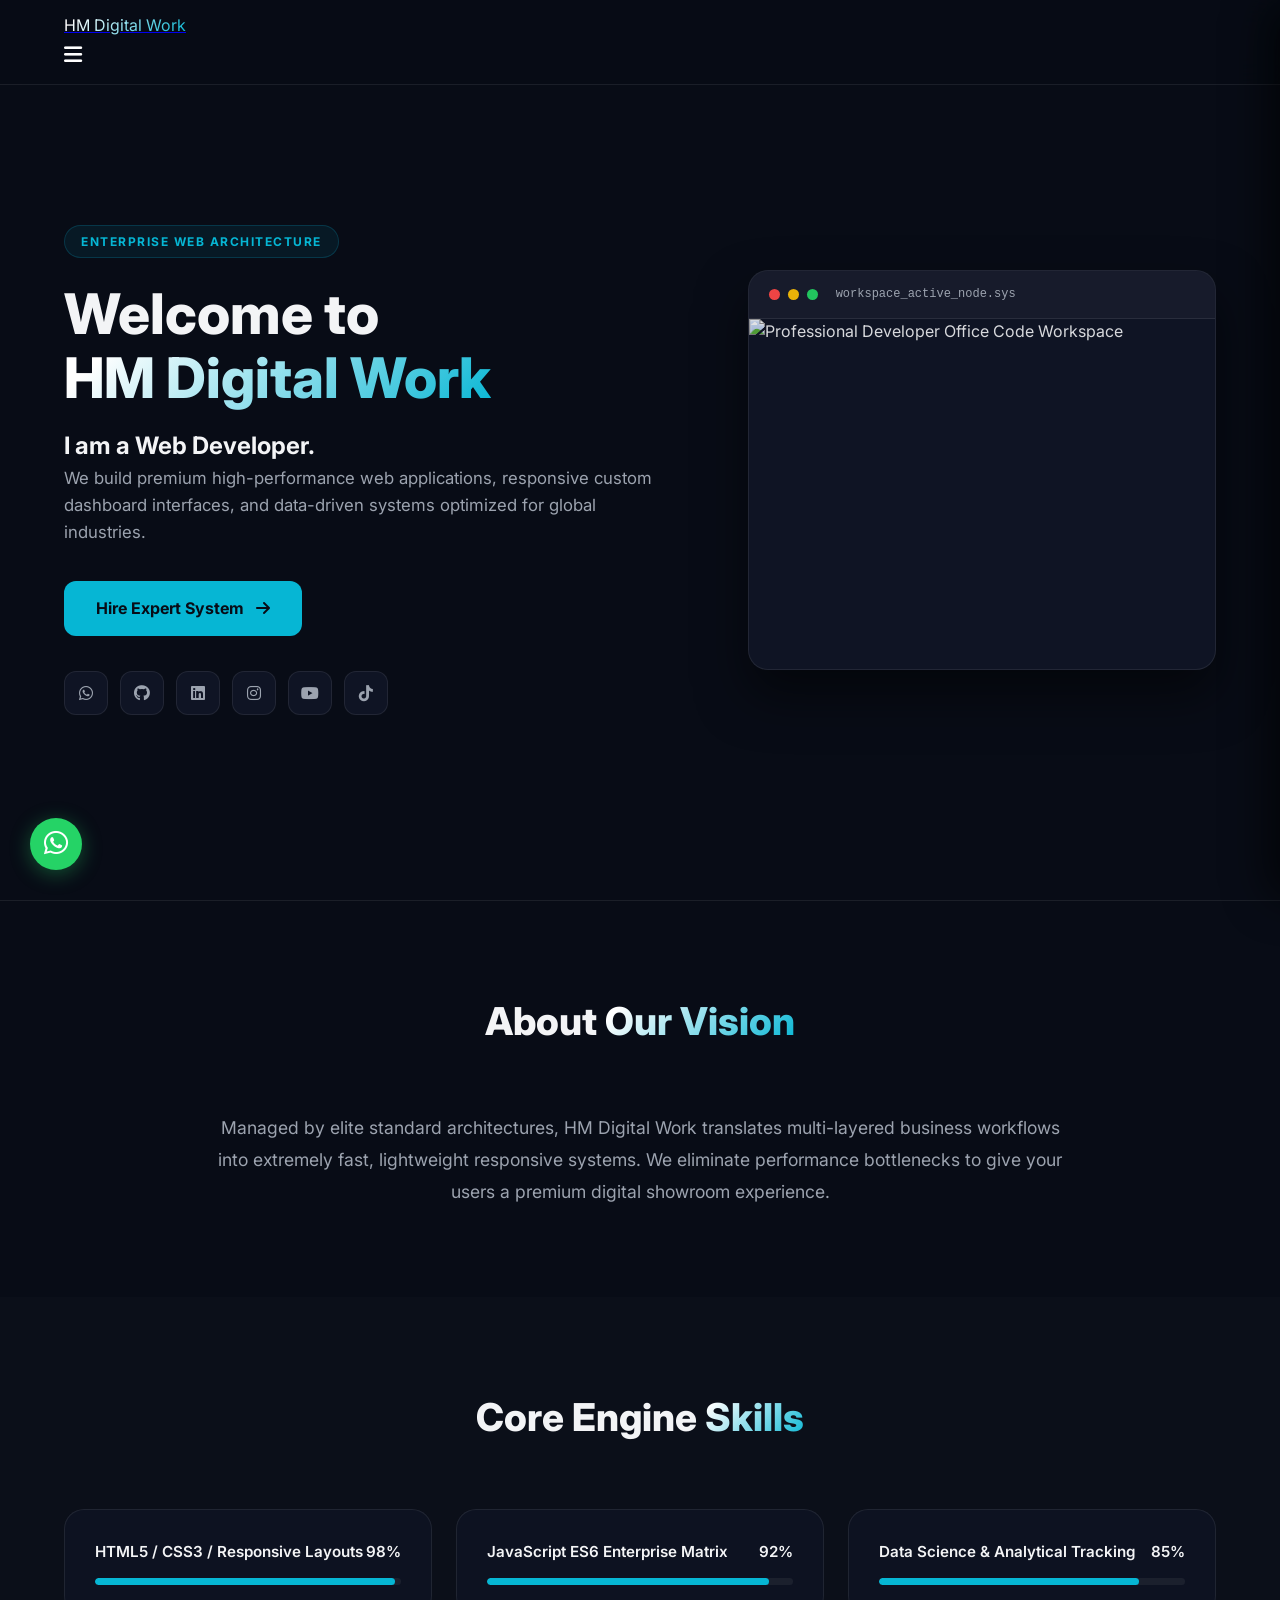
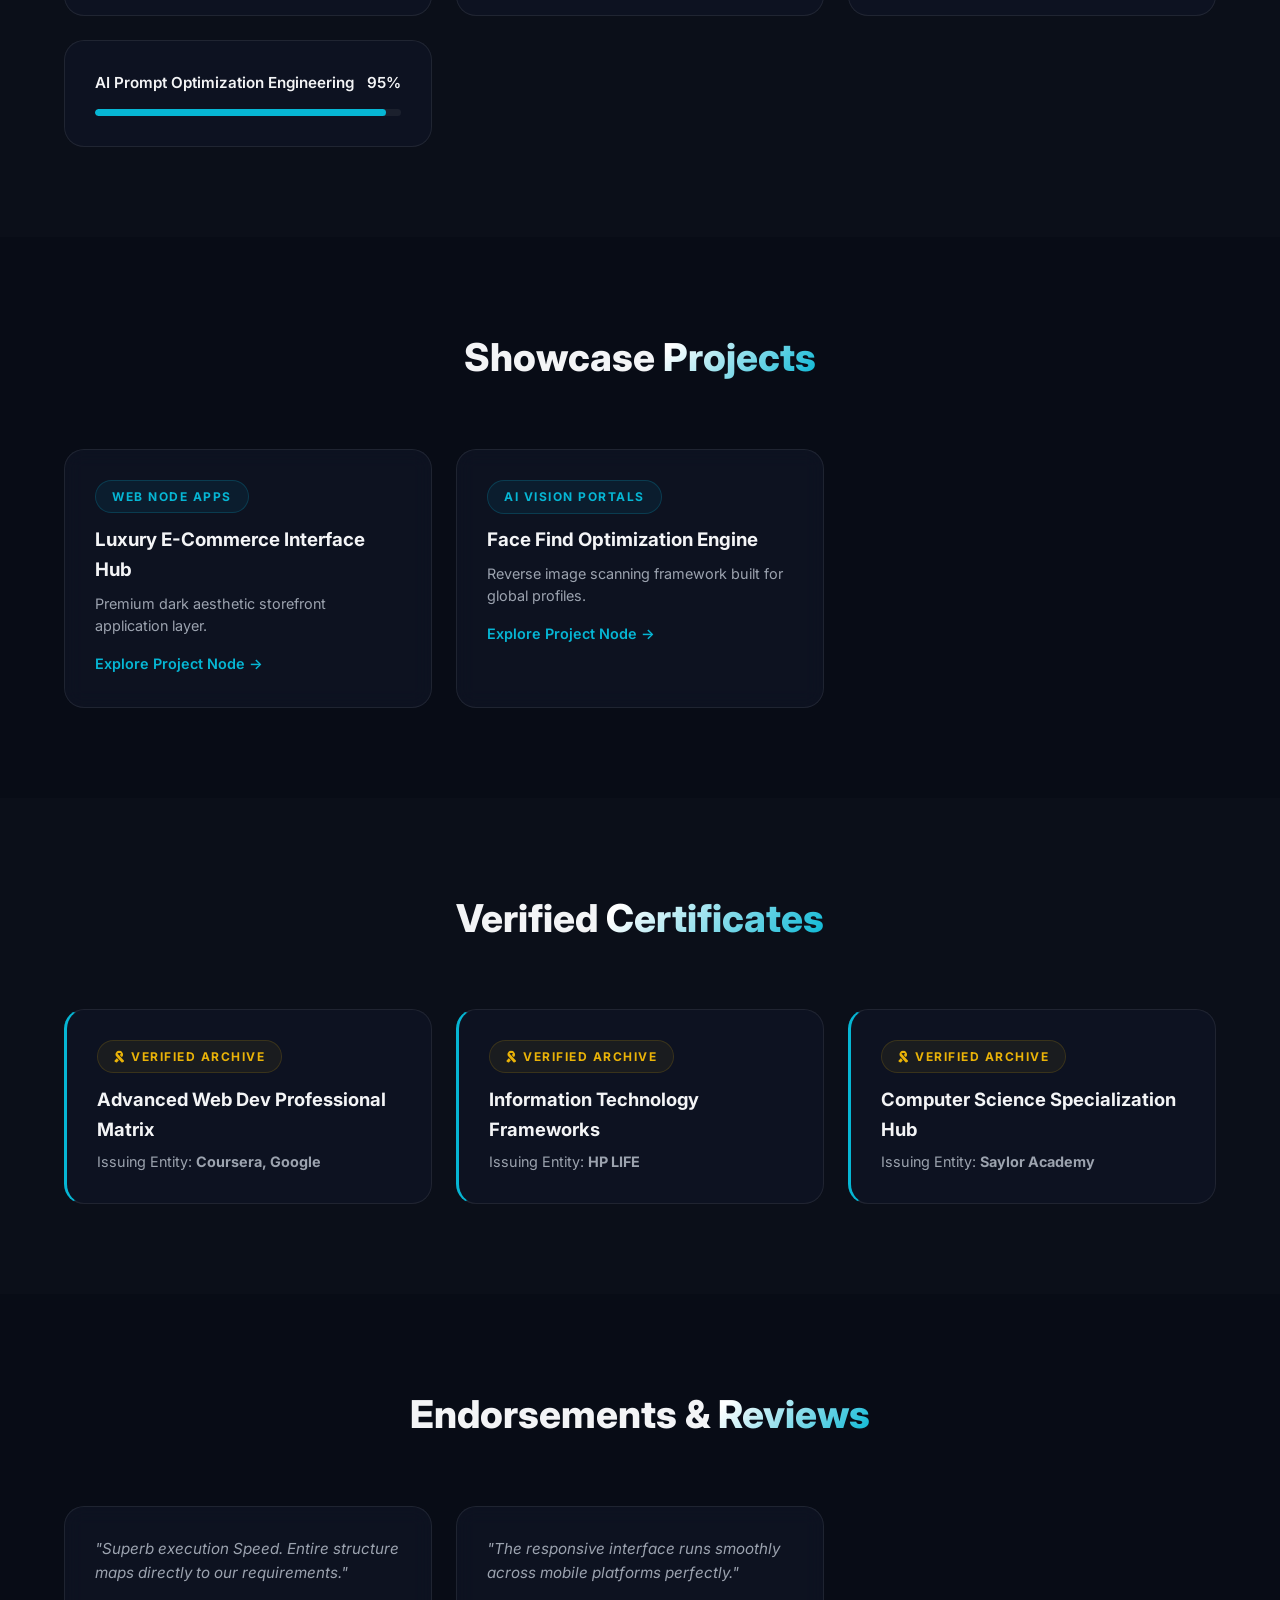
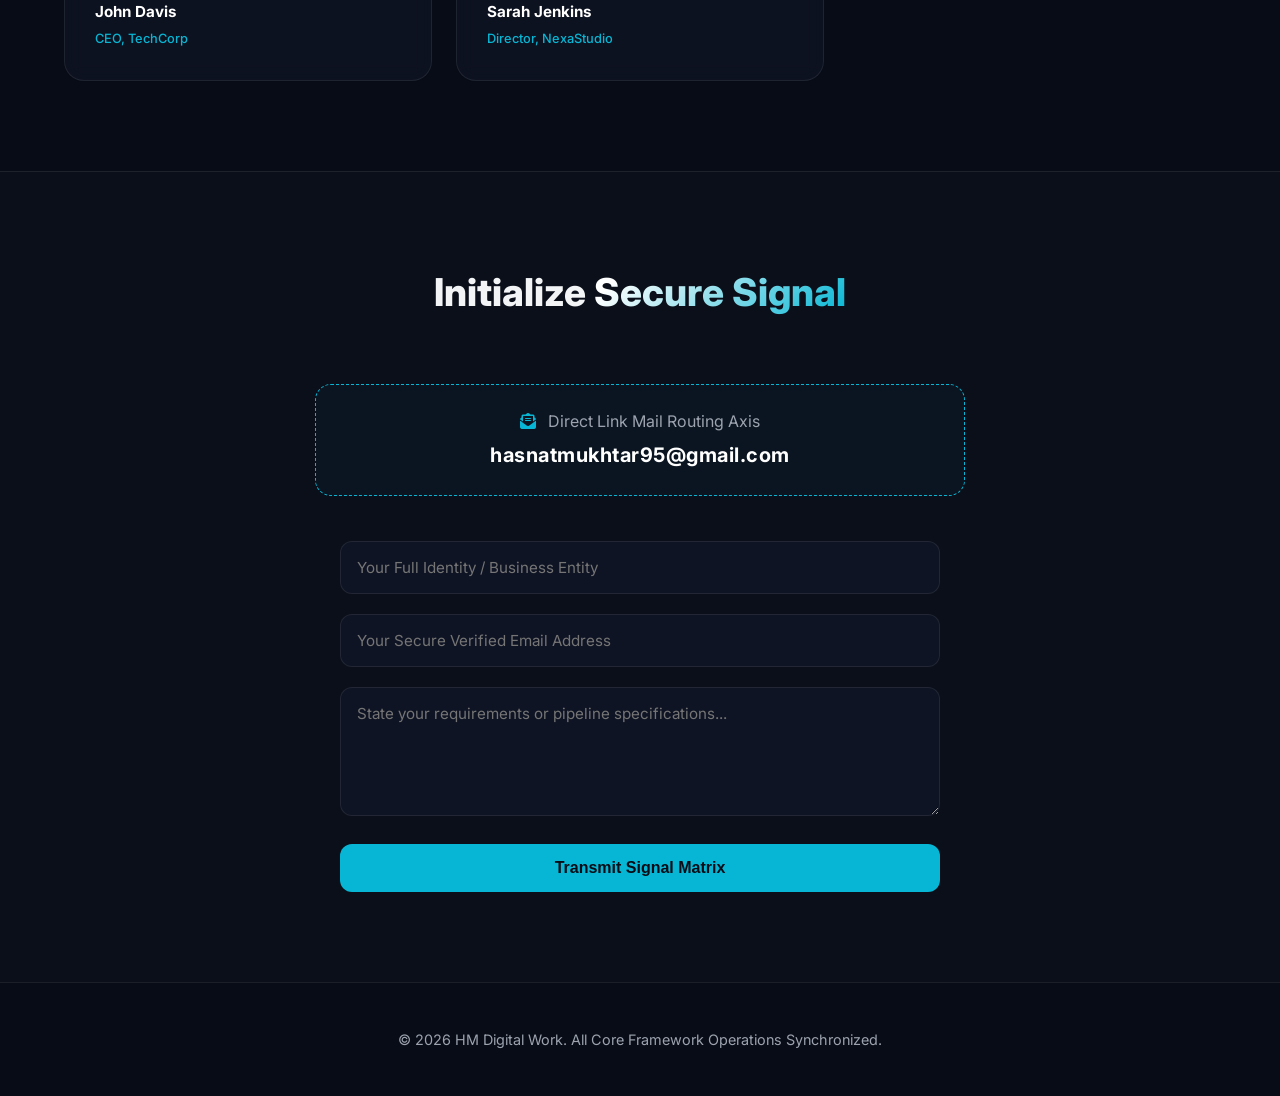
==== index.html @ 13b1db78 "updates" ====
<!DOCTYPE html>
<html lang="en">
<head>
    <meta charset="UTF-8">
    <meta name="viewport" content="width=device-width, initial-scale=1.0">
    <title>HM Digital Work | Master Portfolio & Systems</title>
    <link rel="stylesheet" href="style.css">
    <link href="https://fonts.googleapis.com/css2?family=Inter:wght@400;500;600;700;800&display=swap" rel="stylesheet">
    <link rel="stylesheet" href="https://cdnjs.cloudflare.com/ajax/libs/font-awesome/6.4.0/css/all.min.css">
</head>
<body>

    <!-- Scroll & Chat Matrix Anchors -->
    <a href="#home" class="back-to-top" id="backToTopBtn"><i class="fas fa-chevron-up"></i></a>
    <a href="#" class="whatsapp-floating-trigger" target="_blank" title="Connect Over WhatsApp Live Engine"><i class="fab fa-whatsapp"></i></a>

    <!-- Top Navigation Grid -->
    <nav class="navbar">
        <div class="nav-container container">
            <a href="#" class="logo">
                <span class="gradient-text">HM Digital Work</span>
            </a>
            
            <div class="menu-toggle" id="menu-trigger"><i class="fas fa-bars"></i></div>
            
            <div class="nav-links-wrapper" id="sidebar-node">
                <ul class="nav-links">
                    <li class="active"><a href="#home"><i class="fas fa-terminal"></i> Home Base</a></li>
                    <li><a href="#about"><i class="fas fa-user"></i> About Vision</a></li>
                    <li><a href="#skills"><i class="fas fa-brain"></i> Core Skills</a></li>
                    <li><a href="#projects"><i class="fas fa-layer-group"></i> Node Projects</a></li>
                    <li><a href="#certificates"><i class="fas fa-award"></i> Certificates</a></li>
                    <li><a href="#testimonials"><i class="fas fa-comment-dots"></i> Reviews</a></li>
                    <li><a href="#contact"><i class="fas fa-envelope"></i> Contact Matrix</a></li>
                </ul>
            </div>
        </div>
    </nav>

    <!-- Hero Display Platform -->
    <section id="home" class="hero-section">
        <div class="container hero-grid-wrapper">
            <div class="hero-content">
                <span class="badge">Enterprise Web Architecture</span>
                <h1>Welcome to <br><span class="gradient-text">HM Digital Work</span></h1>
                <h2>I am a <span id="typing-engine"></span></h2>
                <p>We build premium high-performance web applications, responsive custom dashboard interfaces, and data-driven systems optimized for global industries.</p>
                
                <div style="margin-bottom: 35px;">
                    <a href="#contact" class="btn-premium">Hire Expert System <i class="fas fa-arrow-right"></i></a>
                </div>

                <div class="social-row">
                    <a href="#" class="sl-whatsapp" target="_blank"><i class="fab fa-whatsapp"></i></a>
                    <a href="#" class="sl-github" target="_blank"><i class="fab fa-github"></i></a>
                    <a href="#" class="sl-linkedin" target="_blank"><i class="fab fa-linkedin"></i></a>
                    <a href="#" class="sl-instagram" target="_blank"><i class="fab fa-instagram"></i></a>
                    <a href="#" class="sl-youtube" target="_blank"><i class="fab fa-youtube"></i></a>
                    <a href="#" class="sl-tiktok" target="_blank"><i class="fab fa-tiktok"></i></a>
                </div>
            </div>
            
            <!-- Professional Developer Working in Office Mockup Container -->
            <div class="hero-tech-frame">
                <div class="cyber-window-header">
                    <span class="dot red"></span><span class="dot yellow"></span><span class="dot green"></span>
                    <span class="window-title">workspace_active_node.sys</span>
                </div>
                <div class="cyber-image-container">
                    <img src="https://images.unsplash.com/photo-1498050108023-c5249f4df085?q=80&w=1200" alt="Professional Developer Office Code Workspace" class="tech-display-img">
                </div>
            </div>
        </div>
    </section>

    <!-- Core About Section -->
    <section id="about" style="border-top: 1px solid var(--border);">
        <div class="container">
            <h2 class="section-title">About <span class="gradient-text">Our Vision</span></h2>
            <div style="max-width:850px; margin:0 auto; text-align:center; color:var(--text-secondary); font-size:1.1rem; line-height:1.8;">
                <p>Managed by elite standard architectures, HM Digital Work translates multi-layered business workflows into extremely fast, lightweight responsive systems. We eliminate performance bottlenecks to give your users a premium digital showroom experience.</p>
            </div>
        </div>
    </section>

    <!-- Skills Output Core -->
    <section id="skills" style="background: rgba(255,255,255,0.01);">
        <div class="container">
            <h2 class="section-title">Core Engine <span class="gradient-text">Skills</span></h2>
            <div class="skills-grid" id="embedded-skills-box"></div>
        </div>
    </section>

    <!-- Projects Grid Matrix -->
    <section id="projects">
        <div class="container">
            <h2 class="section-title">Showcase <span class="gradient-text">Projects</span></h2>
            <div class="projects-grid" id="embedded-projects-box"></div>
        </div>
    </section>

    <!-- New Verifiable Certificates Grid Node -->
    <section id="certificates" style="background: rgba(255,255,255,0.01);">
        <div class="container">
            <h2 class="section-title">Verified <span class="gradient-text">Certificates</span></h2>
            <div class="projects-grid" id="embedded-certs-box"></div>
        </div>
    </section>

    <!-- Reviews Grid Node -->
    <section id="testimonials">
        <div class="container">
            <h2 class="section-title">Endorsements & <span class="gradient-text">Reviews</span></h2>
            <div class="testimonials-grid" id="embedded-reviews-box"></div>
        </div>
    </section>

    <!-- Transmission Intake Network -->
    <section id="contact" style="border-top:1px solid var(--border); background: rgba(255,255,255,0.01);">
        <div class="container">
            <h2 class="section-title">Initialize <span class="gradient-text">Secure Signal</span></h2>
            
            <div class="email-direct-box">
                <p style="color:var(--text-secondary); margin-bottom:5px;"><i class="fas fa-envelope-open-text" style="color:var(--neon-cyan); margin-right:8px;"></i> Direct Link Mail Routing Axis</p>
                <strong>hasnatmukhtar95@gmail.com</strong>
            </div>

            <div style="max-width:600px; margin:0 auto;">
                <form id="main-contact-form" style="display:flex; flex-direction:column; gap:20px;">
                    <div class="form-group"><input type="text" id="form-name" placeholder="Your Full Identity / Business Entity" required></div>
                    <div class="form-group"><input type="email" id="form-email" placeholder="Your Secure Verified Email Address" required></div>
                    <div class="form-group"><textarea id="form-msg" rows="5" placeholder="State your requirements or pipeline specifications..." required></textarea></div>
                    <button type="submit" class="btn-premium" style="justify-content:center;">Transmit Signal Matrix</button>
                </form>
            </div>
        </div>
    </section>

    <footer>
        <p>&copy; 2026 HM Digital Work. All Core Framework Operations Synchronized.</p>
    </footer>

    <script src="script.js"></script>
</body>
</html>
---- style.css ----
/* ==========================================================================
   HM DIGITAL WORK - PREMIUM ULTRA GLIDE FLUID STYLING MATRIX
   ========================================================================== */

:root {
    --bg-primary: #080c16;
    --bg-secondary: #0f1424;
    --bg-surface: rgba(15, 20, 36, 0.75);
    --neon-cyan: #06b6d4;
    --neon-glow: rgba(6, 182, 212, 0.3);
    --text-primary: #f3f4f6;
    --text-secondary: #9ca3af;
    --border: rgba(255, 255, 255, 0.08);
    --radius-premium: 20px;
    --transition-smooth: all 0.35s cubic-bezier(0.25, 1, 0.5, 1);
}

* {
    margin: 0;
    padding: 0;
    box-sizing: border-box;
    scroll-behavior: smooth;
}

body {
    background-color: var(--bg-primary);
    color: var(--text-primary);
    font-family: 'Inter', sans-serif;
    overflow-x: hidden;
    line-height: 1.6;
}

.container {
    width: 100%;
    max-width: 1200px;
    margin: 0 auto;
    padding: 0 24px;
}

section { padding: 90px 0; }

.gradient-text {
    background: linear-gradient(135deg, #ffffff 10%, var(--neon-cyan) 100%);
    -webkit-background-clip: text;
    -webkit-text-fill-color: transparent;
}

.badge {
    display: inline-block;
    padding: 6px 16px;
    background: rgba(6, 182, 212, 0.08);
    border: 1px solid rgba(6, 182, 212, 0.2);
    color: var(--neon-cyan);
    border-radius: 30px;
    font-size: 0.75rem;
    font-weight: 700;
    text-transform: uppercase;
    letter-spacing: 1.5px;
    margin-bottom: 24px;
}

/* INTERFACE PLATFORMS & FLOATING BADGES */
.back-to-top {
    position: fixed;
    bottom: 30px;
    right: 30px;
    width: 50px;
    height: 50px;
    background: var(--bg-secondary);
    border: 1px solid var(--border);
    color: #fff;
    border-radius: 50%;
    display: flex;
    align-items: center;
    justify-content: center;
    text-decoration: none;
    z-index: 999;
    opacity: 0;
    visibility: hidden;
    transition: var(--transition-smooth);
}

.back-to-top.show { opacity: 1; visibility: visible; }

.back-to-top:hover {
    border-color: var(--neon-cyan);
    box-shadow: 0 0 20px var(--neon-glow);
    transform: translateY(-4px);
}

.whatsapp-floating-trigger {
    position: fixed;
    bottom: 30px;
    left: 30px;
    width: 52px;
    height: 52px;
    background: #25d366;
    color: #fff;
    border-radius: 50%;
    display: flex;
    align-items: center;
    justify-content: center;
    font-size: 1.7rem;
    text-decoration: none;
    z-index: 999;
    box-shadow: 0 4px 20px rgba(37, 211, 102, 0.35);
    transition: var(--transition-smooth);
    animation: wavePulse 2.5s infinite;
}

.whatsapp-floating-trigger:hover { transform: scale(1.12) rotate(8deg); }

@keyframes wavePulse {
    0% { box-shadow: 0 0 0 0 rgba(37, 211, 102, 0.5); }
    70% { box-shadow: 0 0 0 16px rgba(37, 211, 102, 0); }
    100% { box-shadow: 0 0 0 0 rgba(37, 211, 102, 0); }
}

/* NAVBAR ENGINE & CURVED SIDEBAR SYSTEM */
.navbar {
    position: fixed;
    top: 0;
    left: 0;
    width: 100%;
    height: 85px;
    background: rgba(8, 12, 22, 0.85);
    backdrop-filter: blur(15px);
    border-bottom: 1px solid var(--border);
    z-index: 100;
    display: flex;
    align-items: center;
}

.menu-toggle {
    font-size: 1.3rem;
    color: #fff;
    cursor: pointer;
    transition: var(--transition-smooth);
    z-index: 105;
}

.nav-links-wrapper {
    position: fixed;
    top: 0;
    right: -340px;
    width: 340px;
    height: 100vh;
    background: var(--bg-secondary);
    border-left: 1px solid var(--border);
    border-top-left-radius: 24px;
    border-bottom-left-radius: 24px;
    padding: 110px 45px;
    box-shadow: -15px 0 40px rgba(0,0,0,0.6);
    transition: var(--transition-smooth);
    z-index: 101;
}

.nav-links-wrapper.active { right: 0; }

.nav-links {
    list-style: none;
    display: flex;
    flex-direction: column;
    gap: 24px;
}

.nav-links li a {
    color: var(--text-secondary);
    text-decoration: none;
    font-size: 1.05rem;
    font-weight: 500;
    display: flex;
    align-items: center;
    gap: 14px;
    transition: var(--transition-smooth);
}

.nav-links li.active a, .nav-links li a:hover {
    color: var(--neon-cyan);
    transform: translateX(10px);
}

/* HERO SECTION LAYOUT GRID */
.hero-section {
    min-height: 100vh;
    padding-top: 130px;
    display: flex;
    align-items: center;
}

.hero-grid-wrapper {
    display: grid;
    grid-template-columns: 1.15fr 0.85fr;
    gap: 50px;
    align-items: center;
}

.hero-content h1 {
    font-size: 3.5rem;
    font-weight: 800;
    line-height: 1.15;
    margin-bottom: 16px;
}

.hero-content p {
    color: var(--text-secondary);
    font-size: 1.05rem;
    max-width: 600px;
    margin-bottom: 35px;
}

.hero-tech-frame {
    background: var(--bg-secondary);
    border: 1px solid var(--border);
    border-radius: var(--radius-premium);
    overflow: hidden;
    box-shadow: 0 25px 50px rgba(0,0,0,0.5);
}

.cyber-window-header {
    background: rgba(255,255,255,0.03);
    padding: 14px 20px;
    border-bottom: 1px solid var(--border);
    display: flex;
    align-items: center;
    gap: 8px;
}

.cyber-window-header .dot { width: 11px; height: 11px; border-radius: 50%; }
.dot.red { background: #ef4444; }
.dot.yellow { background: #eab308; }
.dot.green { background: #22c55e; }
.window-title { font-size: 0.75rem; color: var(--text-secondary); font-family: monospace; margin-left: 10px; }

.cyber-image-container { width: 100%; aspect-ratio: 4/3; overflow: hidden;}
.tech-display-img { width: 100%; height: 100%; object-fit: cover; opacity: 0.88; transition: var(--transition-smooth); }
.hero-tech-frame:hover .tech-display-img { transform: scale(1.05); opacity: 1; }

/* REUSABLE PREMIUM INPUTS AND CONTROLS */
.btn-premium {
    display: inline-flex;
    align-items: center;
    gap: 12px;
    padding: 15px 32px;
    background: var(--neon-cyan);
    color: var(--bg-primary);
    border: none;
    border-radius: 12px;
    font-size: 1rem;
    font-weight: 700;
    cursor: pointer;
    text-decoration: none;
    transition: var(--transition-smooth);
}

.btn-premium:hover {
    transform: translateY(-3px);
    box-shadow: 0 10px 25px var(--neon-glow);
}

.social-row { display: flex; flex-wrap: wrap; gap: 12px; }
.social-row a {
    width: 44px;
    height: 44px;
    background: var(--bg-secondary);
    border: 1px solid var(--border);
    color: var(--text-secondary);
    border-radius: 12px;
    display: flex;
    align-items: center;
    justify-content: center;
    text-decoration: none;
    transition: var(--transition-smooth);
}

.social-row a:hover {
    color: var(--neon-cyan);
    border-color: var(--neon-cyan);
    transform: translateY(-4px);
    box-shadow: 0 4px 12px rgba(6, 182, 212, 0.15);
}

/* METRIC MATRIX BOX GRAPHICS */
.section-title { font-size: 2.4rem; font-weight: 800; text-align: center; margin-bottom: 60px; }
.skills-grid, .projects-grid, .testimonials-grid {
    display: grid;
    grid-template-columns: repeat(auto-fill, minmax(310px, 1fr));
    gap: 24px;
}

.skill-card, .project-card, .review-card {
    background: var(--bg-surface);
    border: 1px solid var(--border);
    border-radius: var(--radius-premium);
    padding: 30px;
    backdrop-filter: blur(10px);
    transition: var(--transition-smooth);
}

.skill-card:hover, .project-card:hover, .review-card:hover {
    border-color: rgba(6, 182, 212, 0.35);
    transform: translateY(-5px);
}

.progress-container { width: 100%; height: 7px; background: rgba(255,255,255,0.06); border-radius: 10px; margin-top: 14px; overflow: hidden; }
.progress-fill { height: 100%; background: var(--neon-cyan); border-radius: 10px; }

.email-direct-box {
    max-width: 650px;
    margin: 0 auto 45px auto;
    text-align: center;
    background: rgba(6, 182, 212, 0.04);
    border: 1px dashed var(--neon-cyan);
    padding: 24px;
    border-radius: 16px;
}
.email-direct-box strong { font-size: 1.25rem; color: #fff; letter-spacing: 0.5px; display: block; margin-top: 5px;}

.form-group input, .form-group textarea {
    width: 100%;
    padding: 16px;
    background: var(--bg-secondary);
    border: 1px solid var(--border);
    color: #fff;
    border-radius: 12px;
    font-family: inherit;
    font-size: 0.95rem;
    outline: none;
    transition: var(--transition-smooth);
}

.form-group input:focus, .form-group textarea:focus { border-color: var(--neon-cyan); }

footer { padding: 45px 0; text-align: center; color: var(--text-secondary); border-top: 1px solid var(--border); font-size: 0.9rem; }

/* RESPONSIVE LAYOUT MATRIX CONSTRAINTS */
@media (max-width: 1024px) {
    .hero-grid-wrapper { grid-template-columns: 1fr; text-align: center; }
    .hero-content { display: flex; flex-direction: column; align-items: center; }
    .social-row { justify-content: center; }
    .hero-tech-frame { max-width: 580px; margin: 0 auto; width: 100%; }
}

@media (max-width: 500px) {
    .hero-content h1 { font-size: 2.6rem; }
    .section-title { font-size: 1.9rem; }
    .nav-links-wrapper { width: 100%; right: -100%; border-radius: 0; }
}
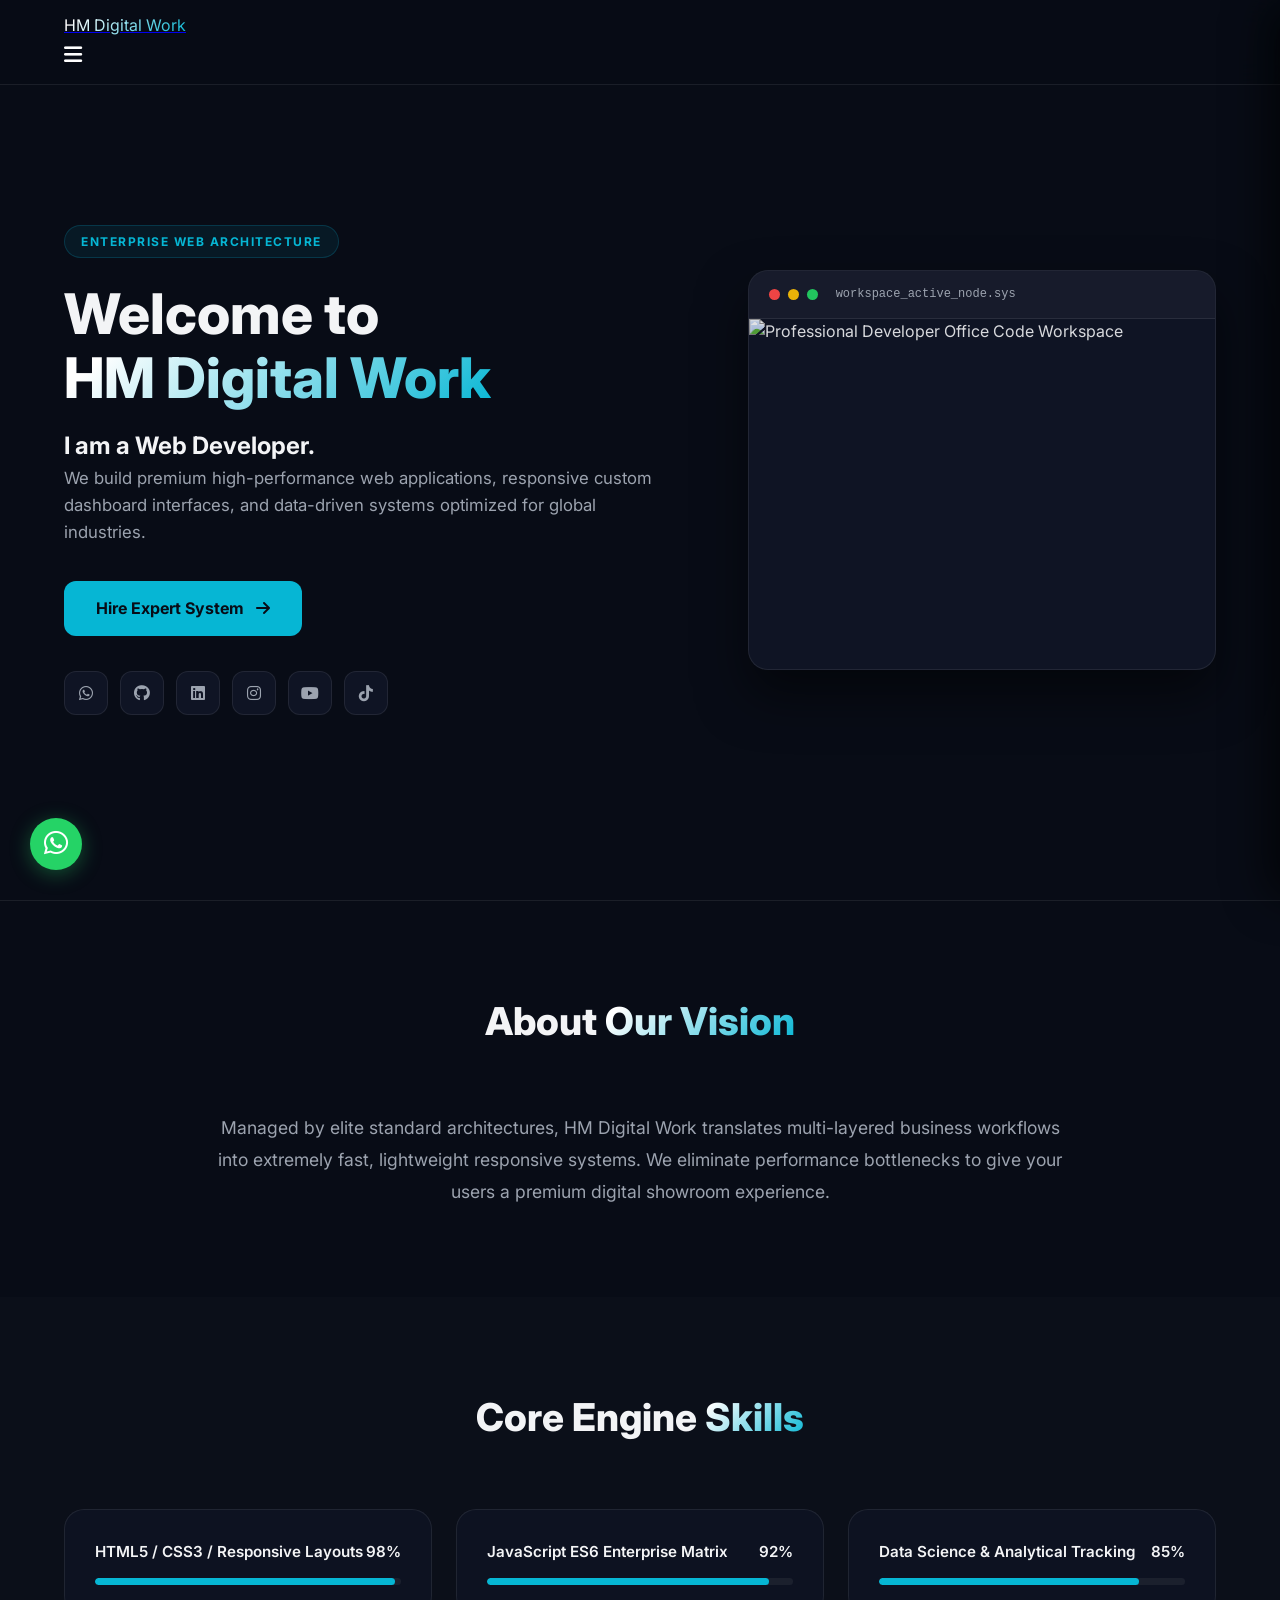
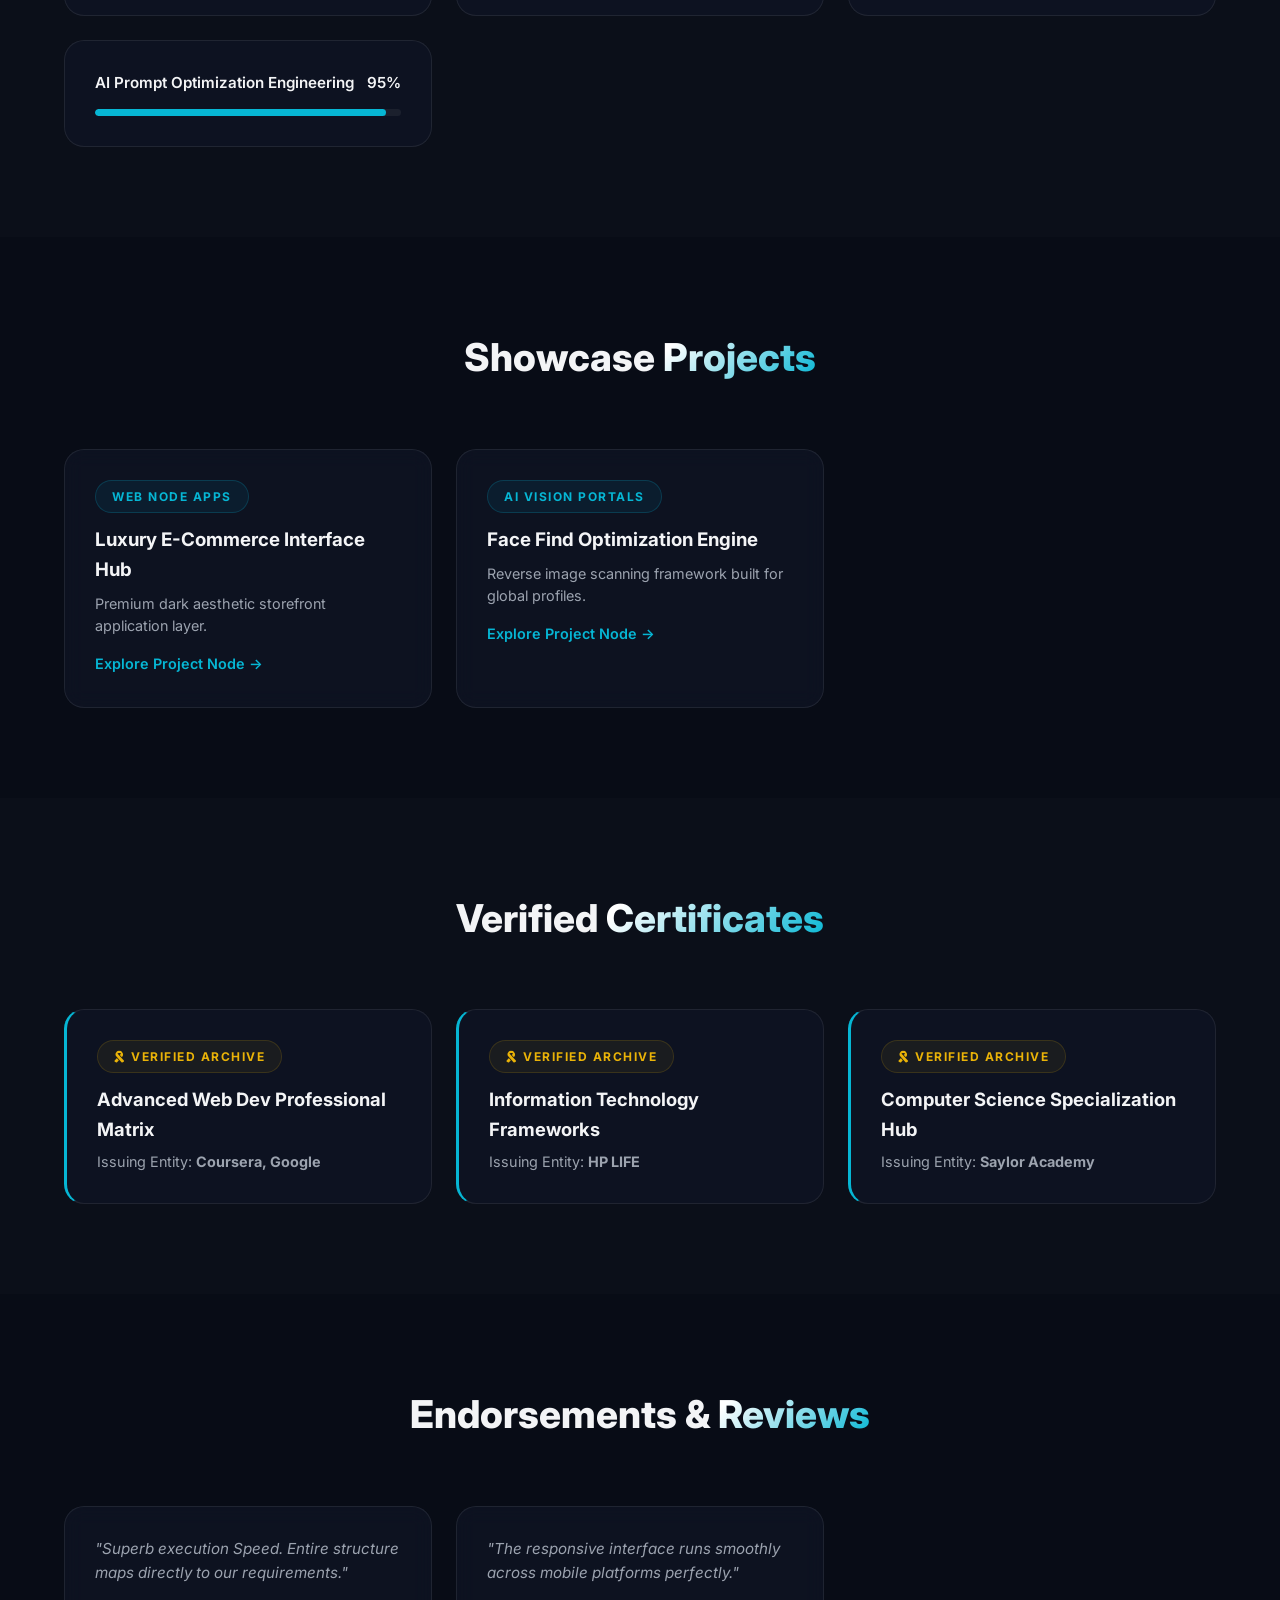
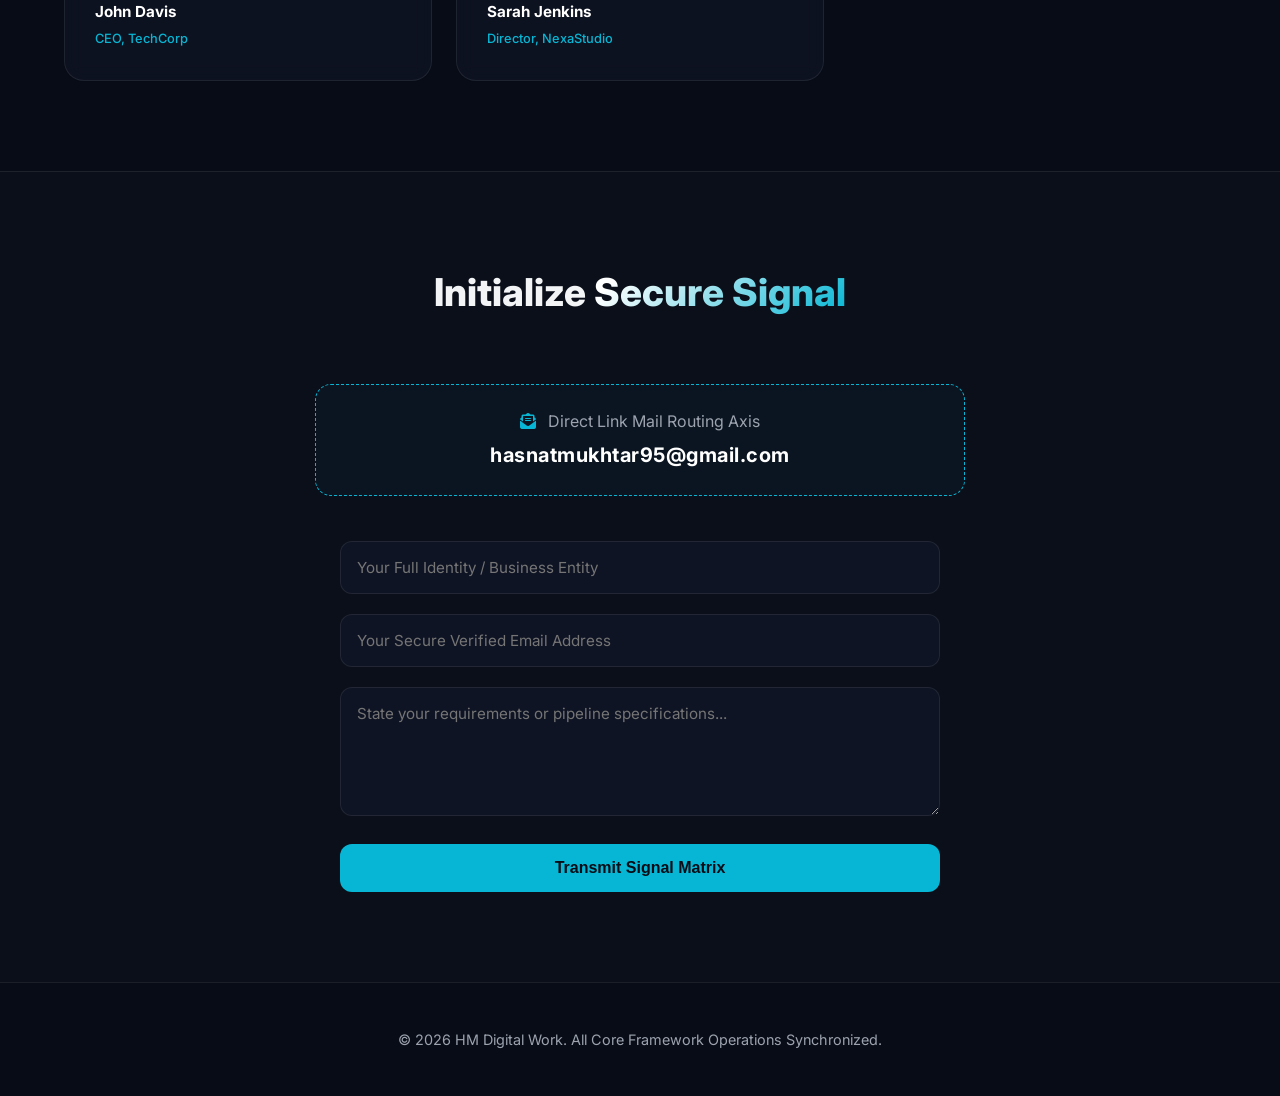
==== commit ca11cb8f: "index.html" ====
--- a/index.html
+++ b/index.html
@@ -142,4 +142,4 @@
 
     <script src="script.js"></script>
 </body>
-</html>+</html>
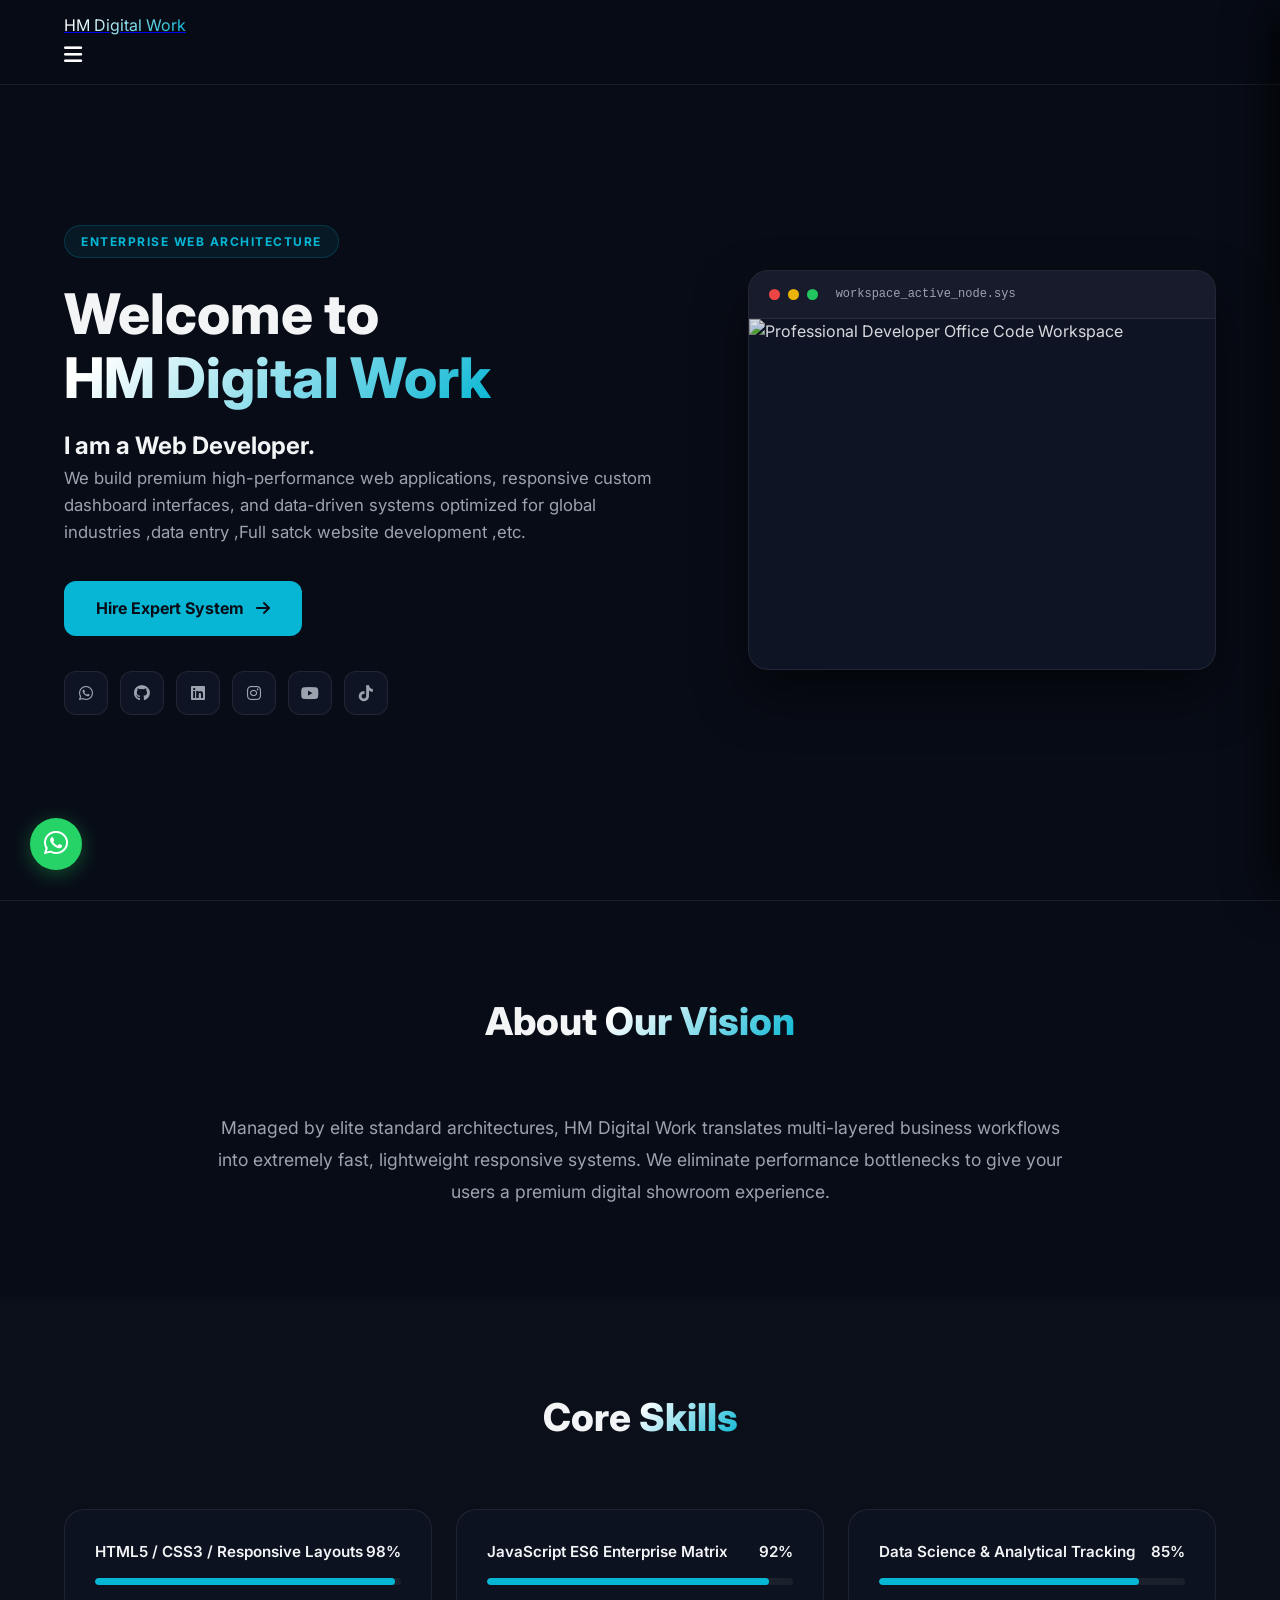
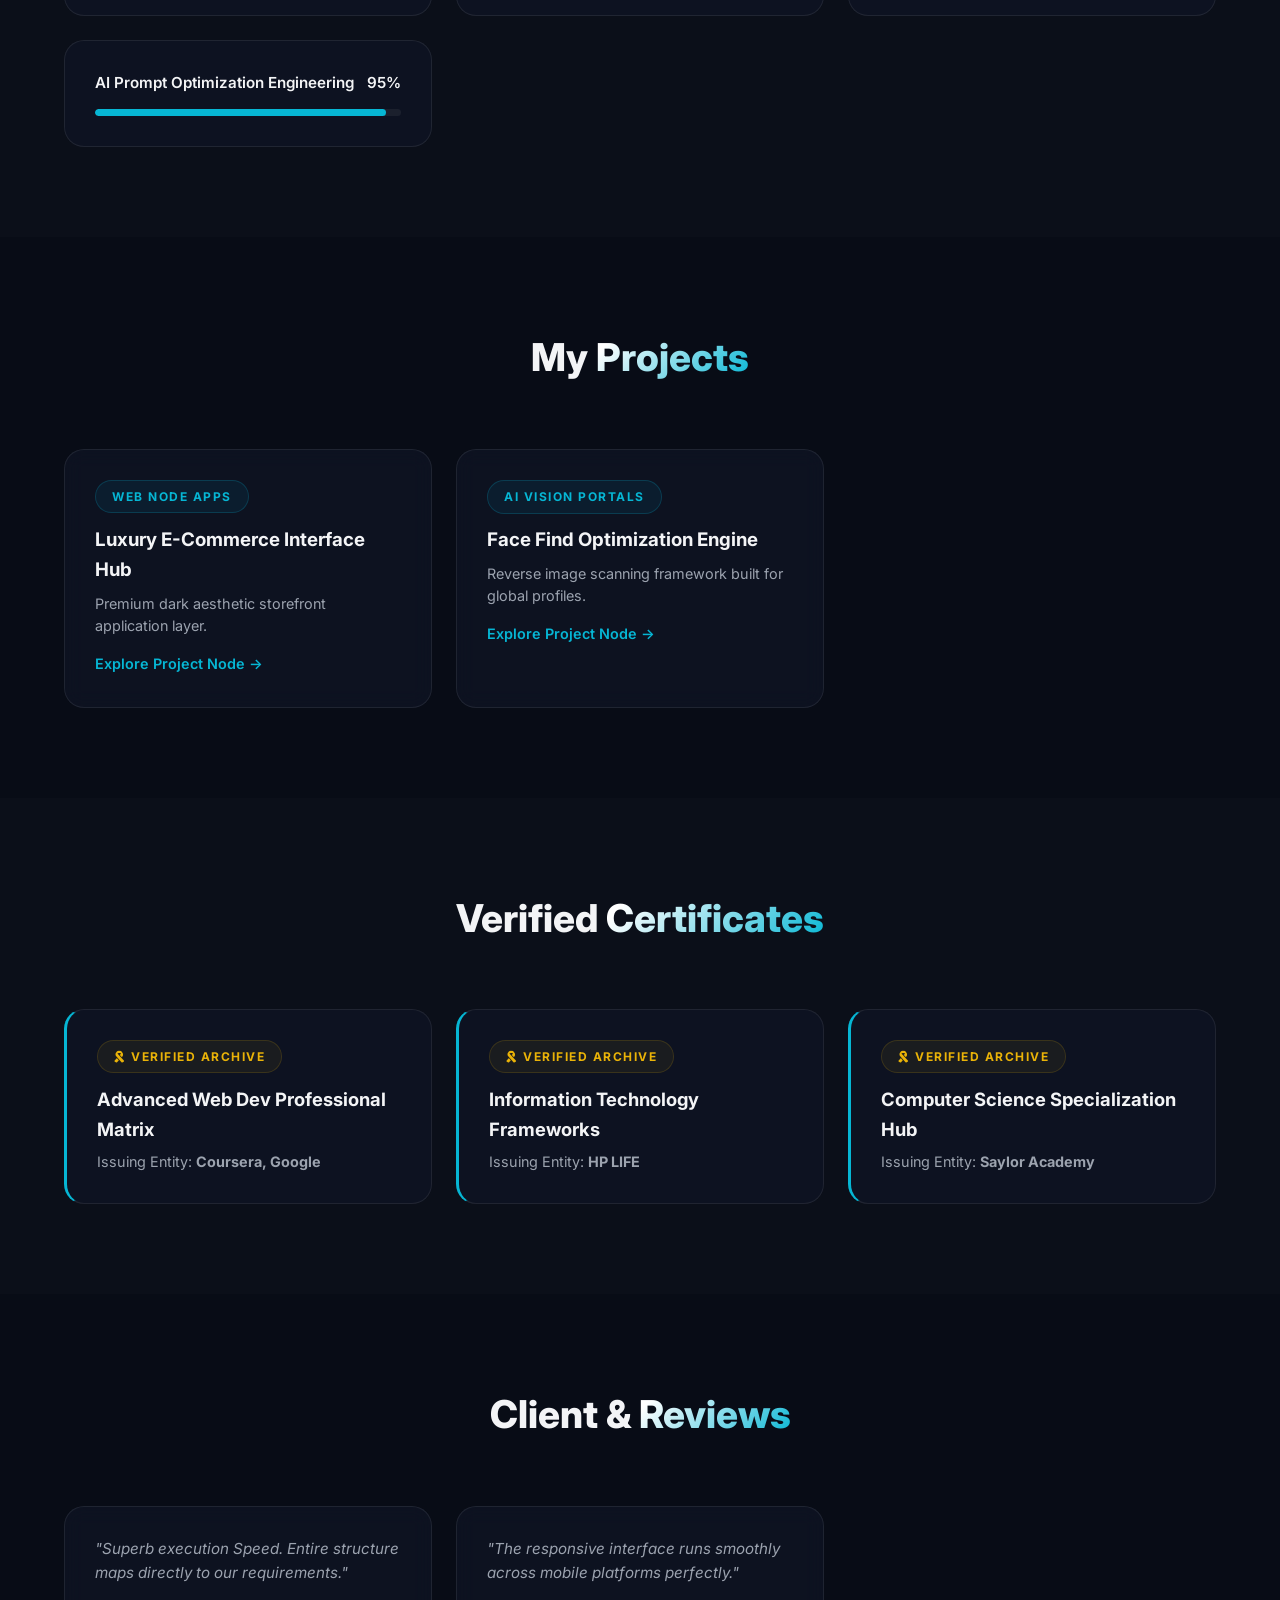
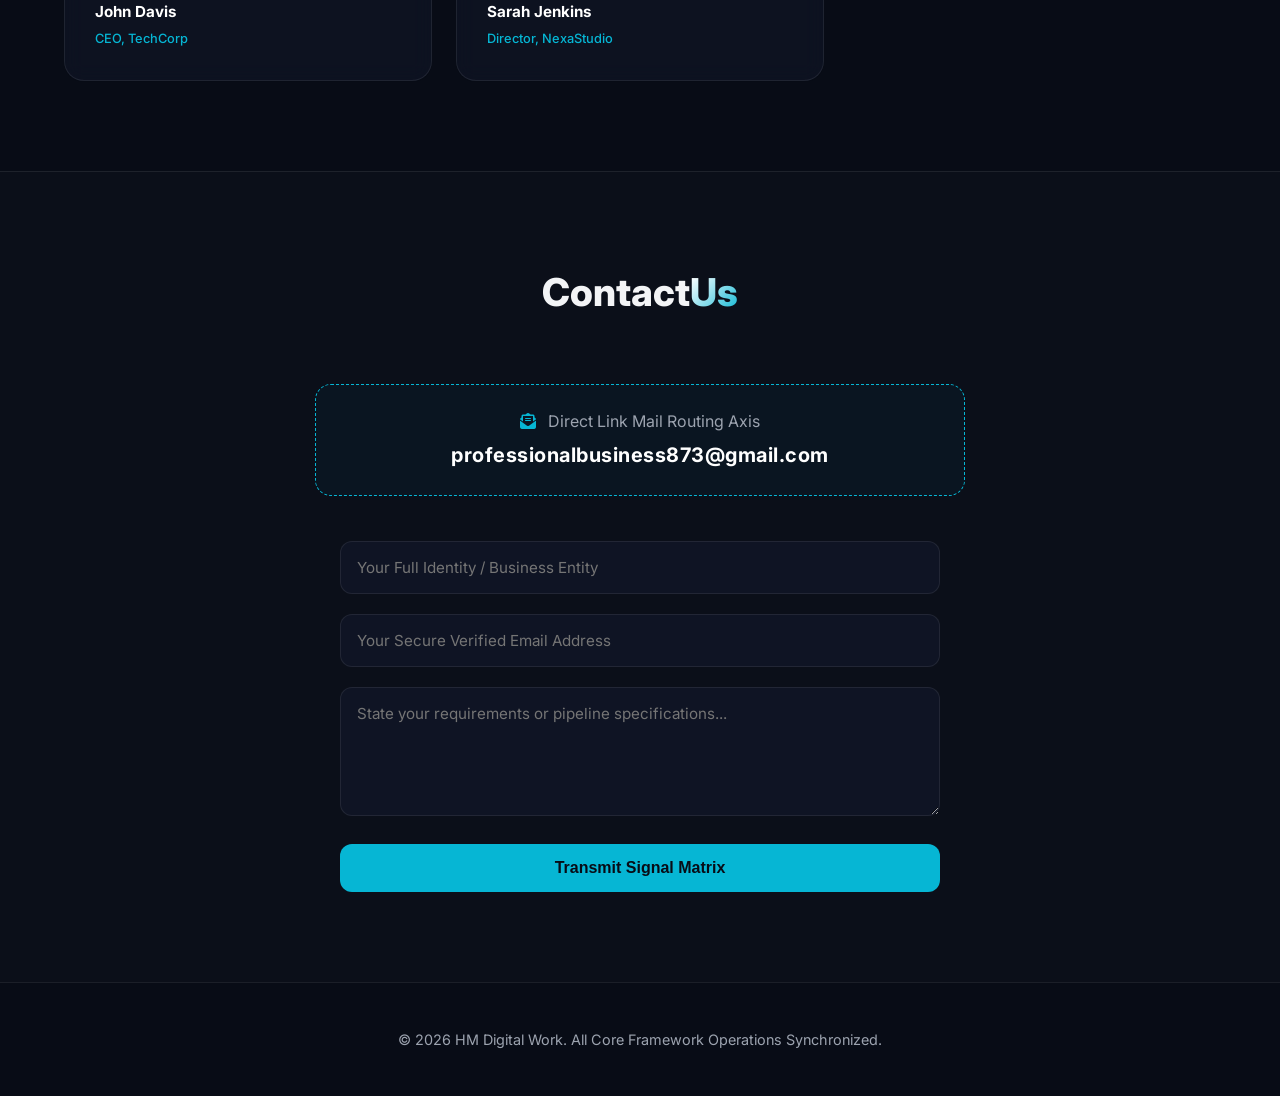
==== commit 788dc77f: "index.html" ====
--- a/index.html
+++ b/index.html
@@ -44,7 +44,7 @@
                 <span class="badge">Enterprise Web Architecture</span>
                 <h1>Welcome to <br><span class="gradient-text">HM Digital Work</span></h1>
                 <h2>I am a <span id="typing-engine"></span></h2>
-                <p>We build premium high-performance web applications, responsive custom dashboard interfaces, and data-driven systems optimized for global industries.</p>
+                <p>We build premium high-performance web applications, responsive custom dashboard interfaces, and data-driven systems optimized for global industries ,data entry ,Full satck website development ,etc.</p>
                 
                 <div style="margin-bottom: 35px;">
                     <a href="#contact" class="btn-premium">Hire Expert System <i class="fas fa-arrow-right"></i></a>
@@ -86,7 +86,7 @@
     <!-- Skills Output Core -->
     <section id="skills" style="background: rgba(255,255,255,0.01);">
         <div class="container">
-            <h2 class="section-title">Core Engine <span class="gradient-text">Skills</span></h2>
+            <h2 class="section-title">Core <span class="gradient-text">Skills</span></h2>
             <div class="skills-grid" id="embedded-skills-box"></div>
         </div>
     </section>
@@ -94,7 +94,7 @@
     <!-- Projects Grid Matrix -->
     <section id="projects">
         <div class="container">
-            <h2 class="section-title">Showcase <span class="gradient-text">Projects</span></h2>
+            <h2 class="section-title">My <span class="gradient-text">Projects</span></h2>
             <div class="projects-grid" id="embedded-projects-box"></div>
         </div>
     </section>
@@ -110,7 +110,7 @@
     <!-- Reviews Grid Node -->
     <section id="testimonials">
         <div class="container">
-            <h2 class="section-title">Endorsements & <span class="gradient-text">Reviews</span></h2>
+            <h2 class="section-title">Client & <span class="gradient-text">Reviews</span></h2>
             <div class="testimonials-grid" id="embedded-reviews-box"></div>
         </div>
     </section>
@@ -118,11 +118,11 @@
     <!-- Transmission Intake Network -->
     <section id="contact" style="border-top:1px solid var(--border); background: rgba(255,255,255,0.01);">
         <div class="container">
-            <h2 class="section-title">Initialize <span class="gradient-text">Secure Signal</span></h2>
+            <h2 class="section-title">Contact<span class="gradient-text">Us</span></h2>
             
             <div class="email-direct-box">
                 <p style="color:var(--text-secondary); margin-bottom:5px;"><i class="fas fa-envelope-open-text" style="color:var(--neon-cyan); margin-right:8px;"></i> Direct Link Mail Routing Axis</p>
-                <strong>hasnatmukhtar95@gmail.com</strong>
+                <strong>professionalbusiness873@gmail.com</strong>
             </div>
 
             <div style="max-width:600px; margin:0 auto;">
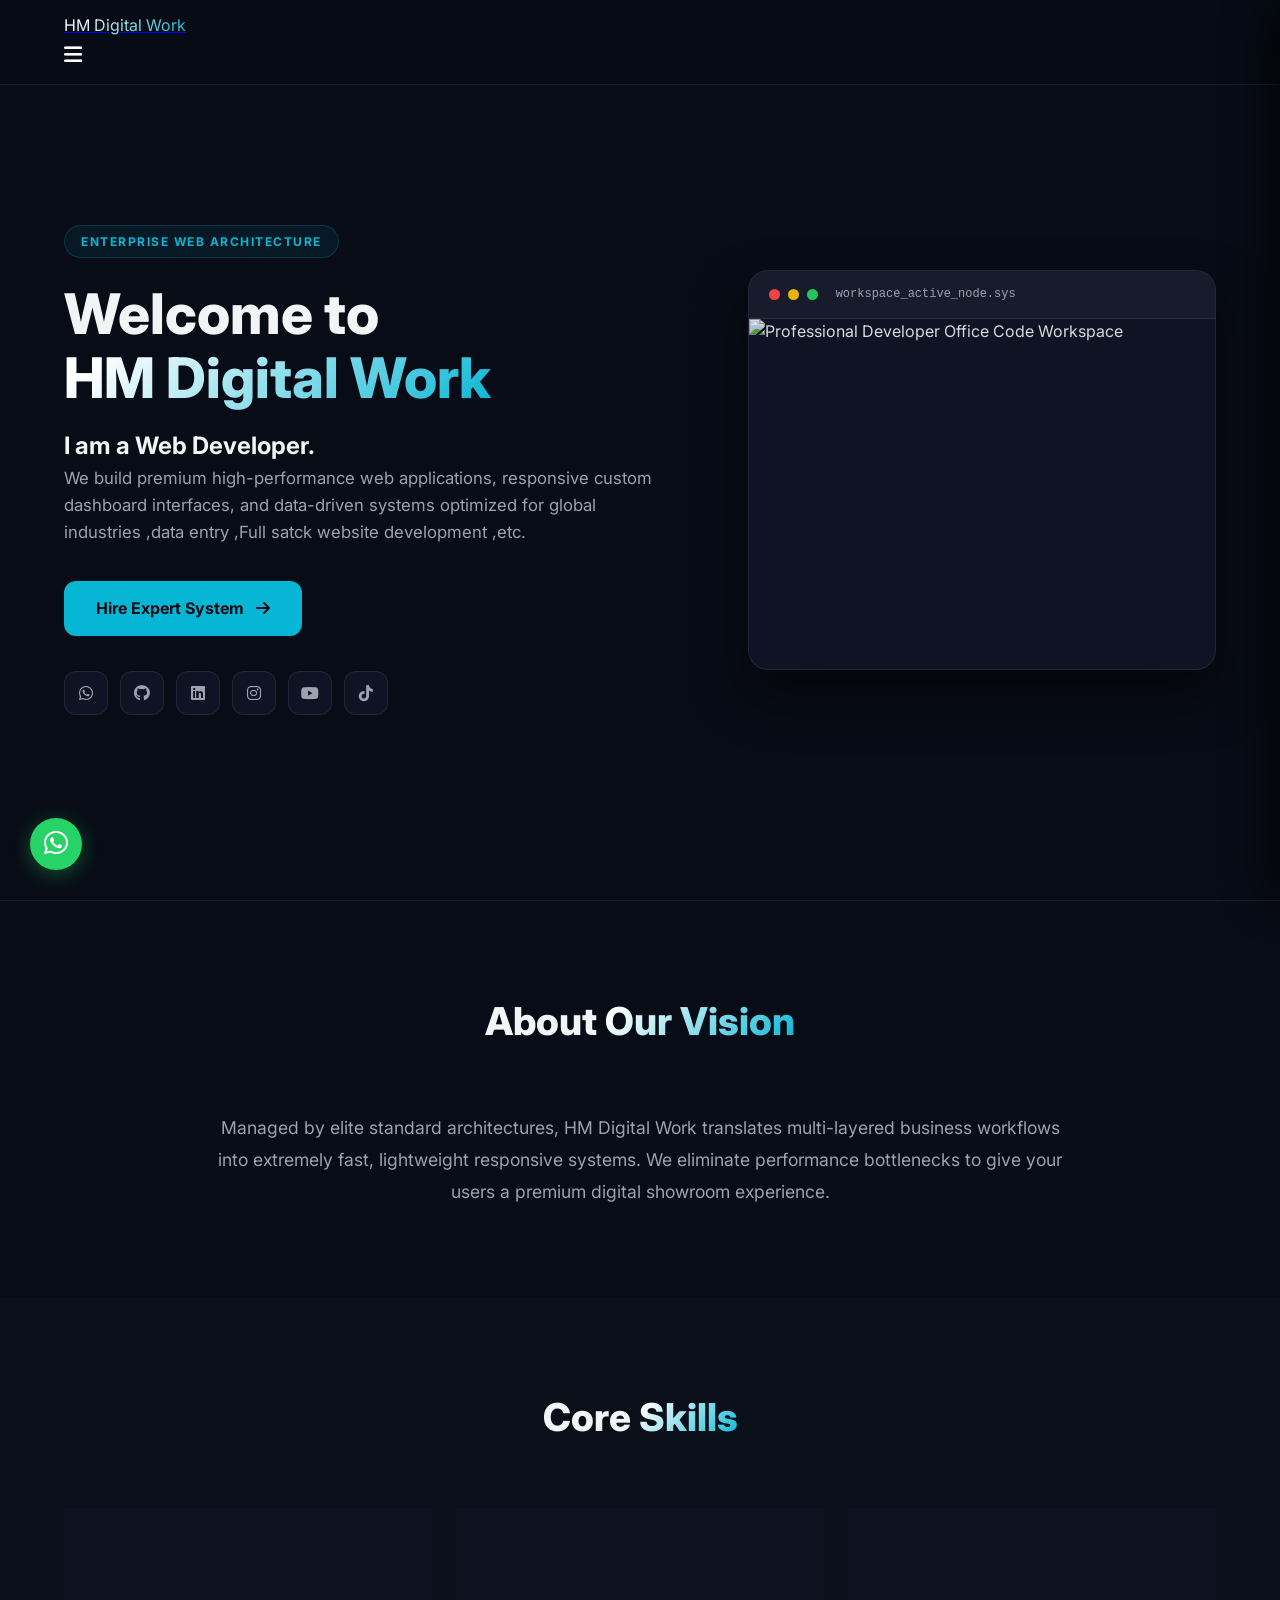
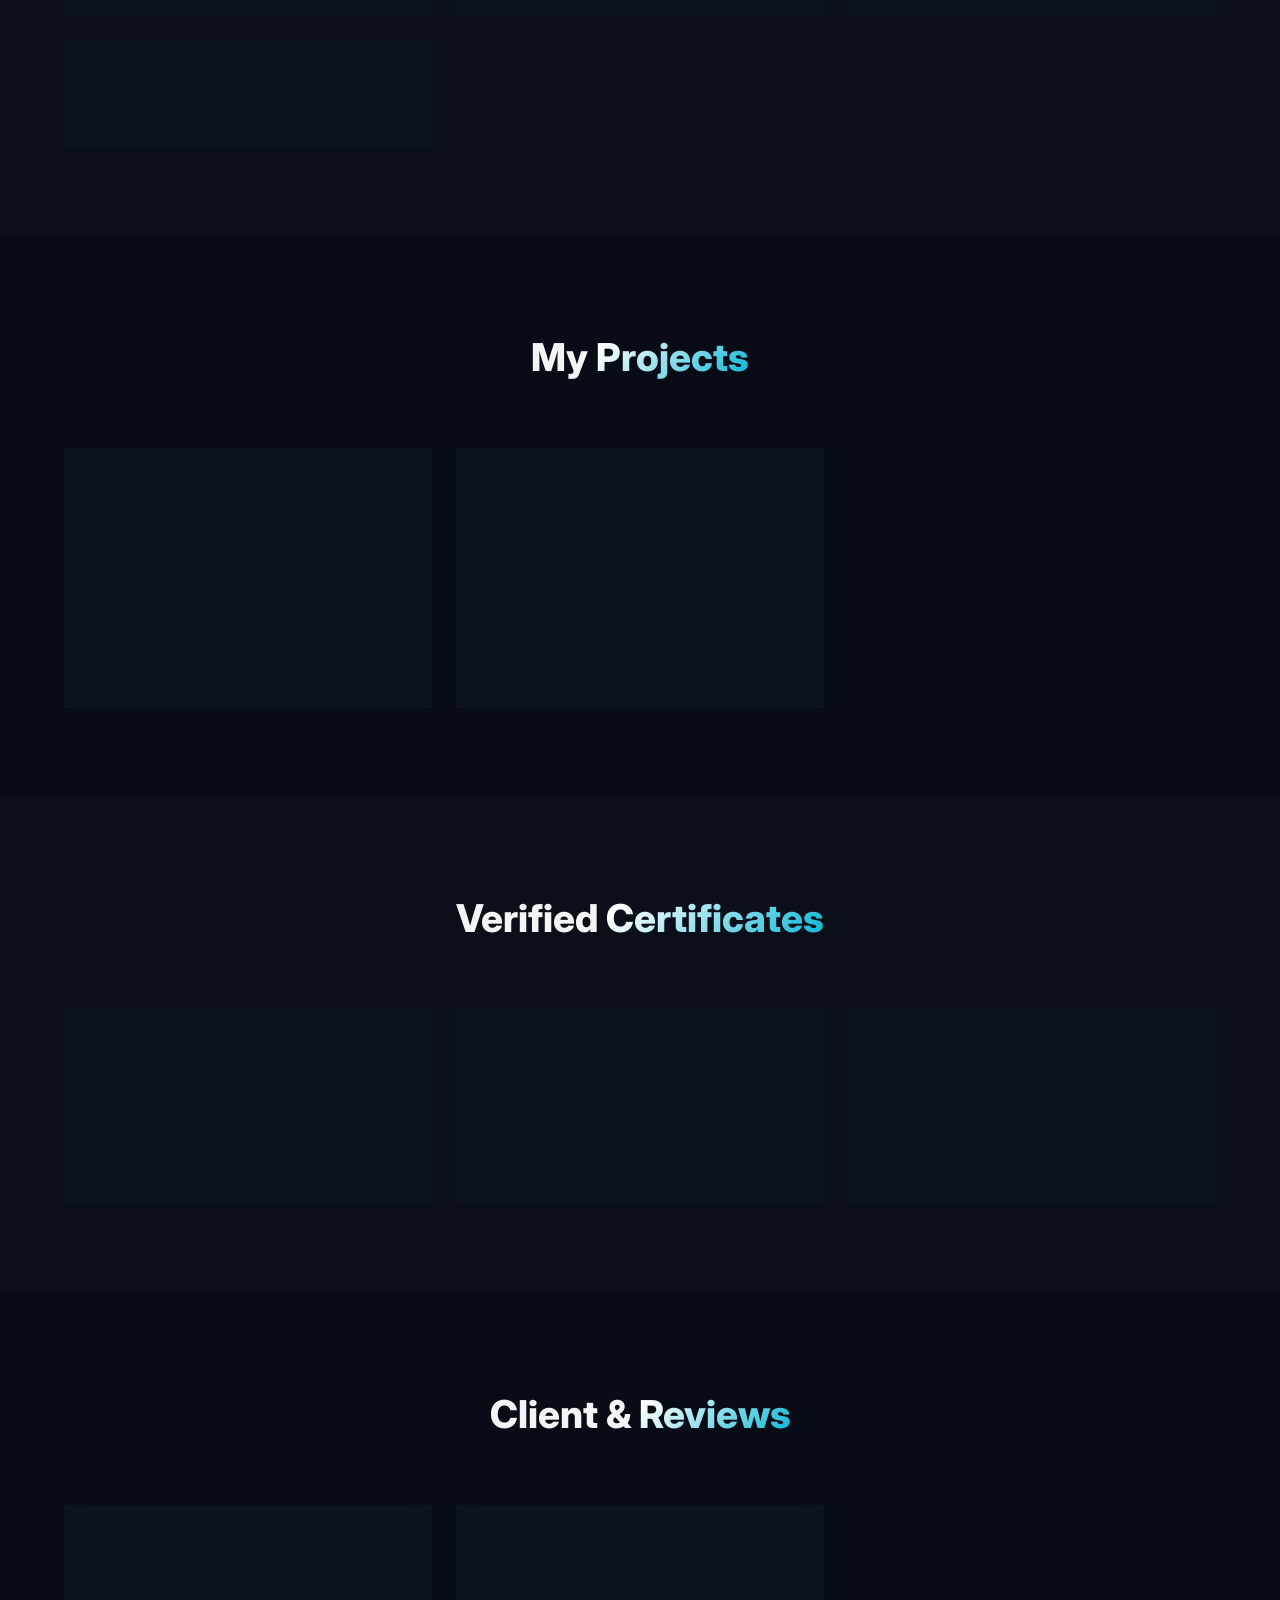
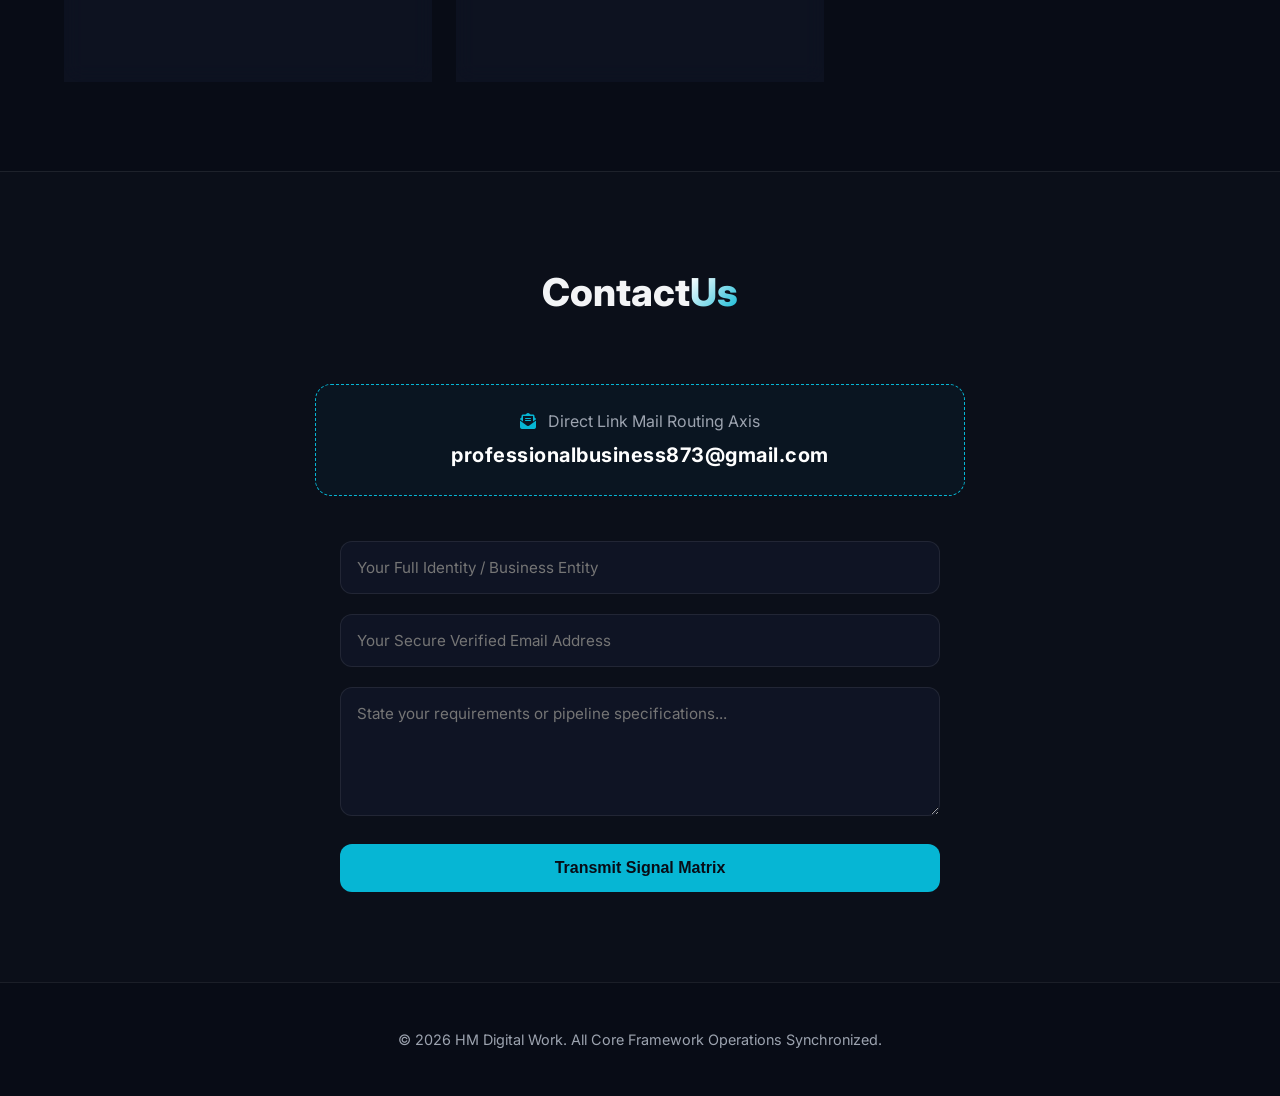
==== commit d2896e33: "index.html" ====
--- a/index.html
+++ b/index.html
@@ -3,7 +3,7 @@
 <head>
     <meta charset="UTF-8">
     <meta name="viewport" content="width=device-width, initial-scale=1.0">
-    <title>HM Digital Work | Master Portfolio & Systems</title>
+    <title>HM Digital Work</title>
     <link rel="stylesheet" href="style.css">
     <link href="https://fonts.googleapis.com/css2?family=Inter:wght@400;500;600;700;800&display=swap" rel="stylesheet">
     <link rel="stylesheet" href="https://cdnjs.cloudflare.com/ajax/libs/font-awesome/6.4.0/css/all.min.css">
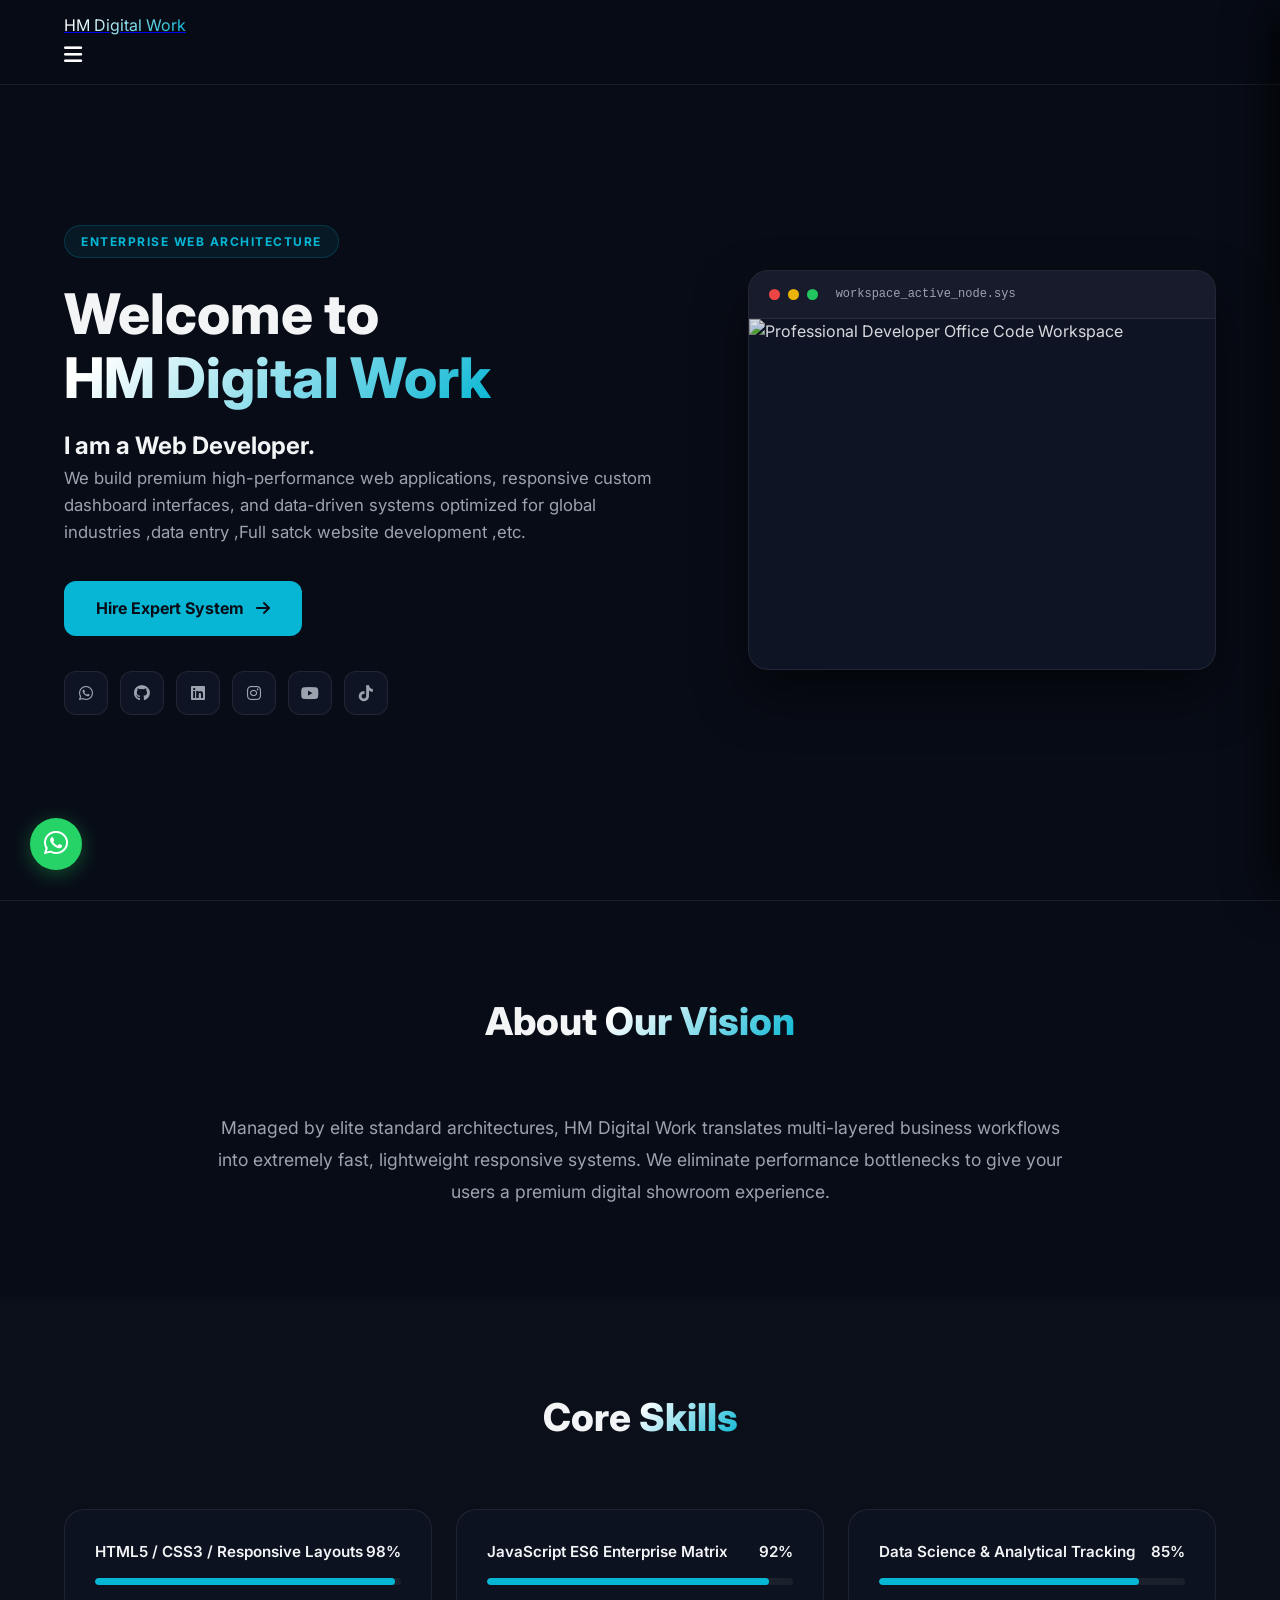
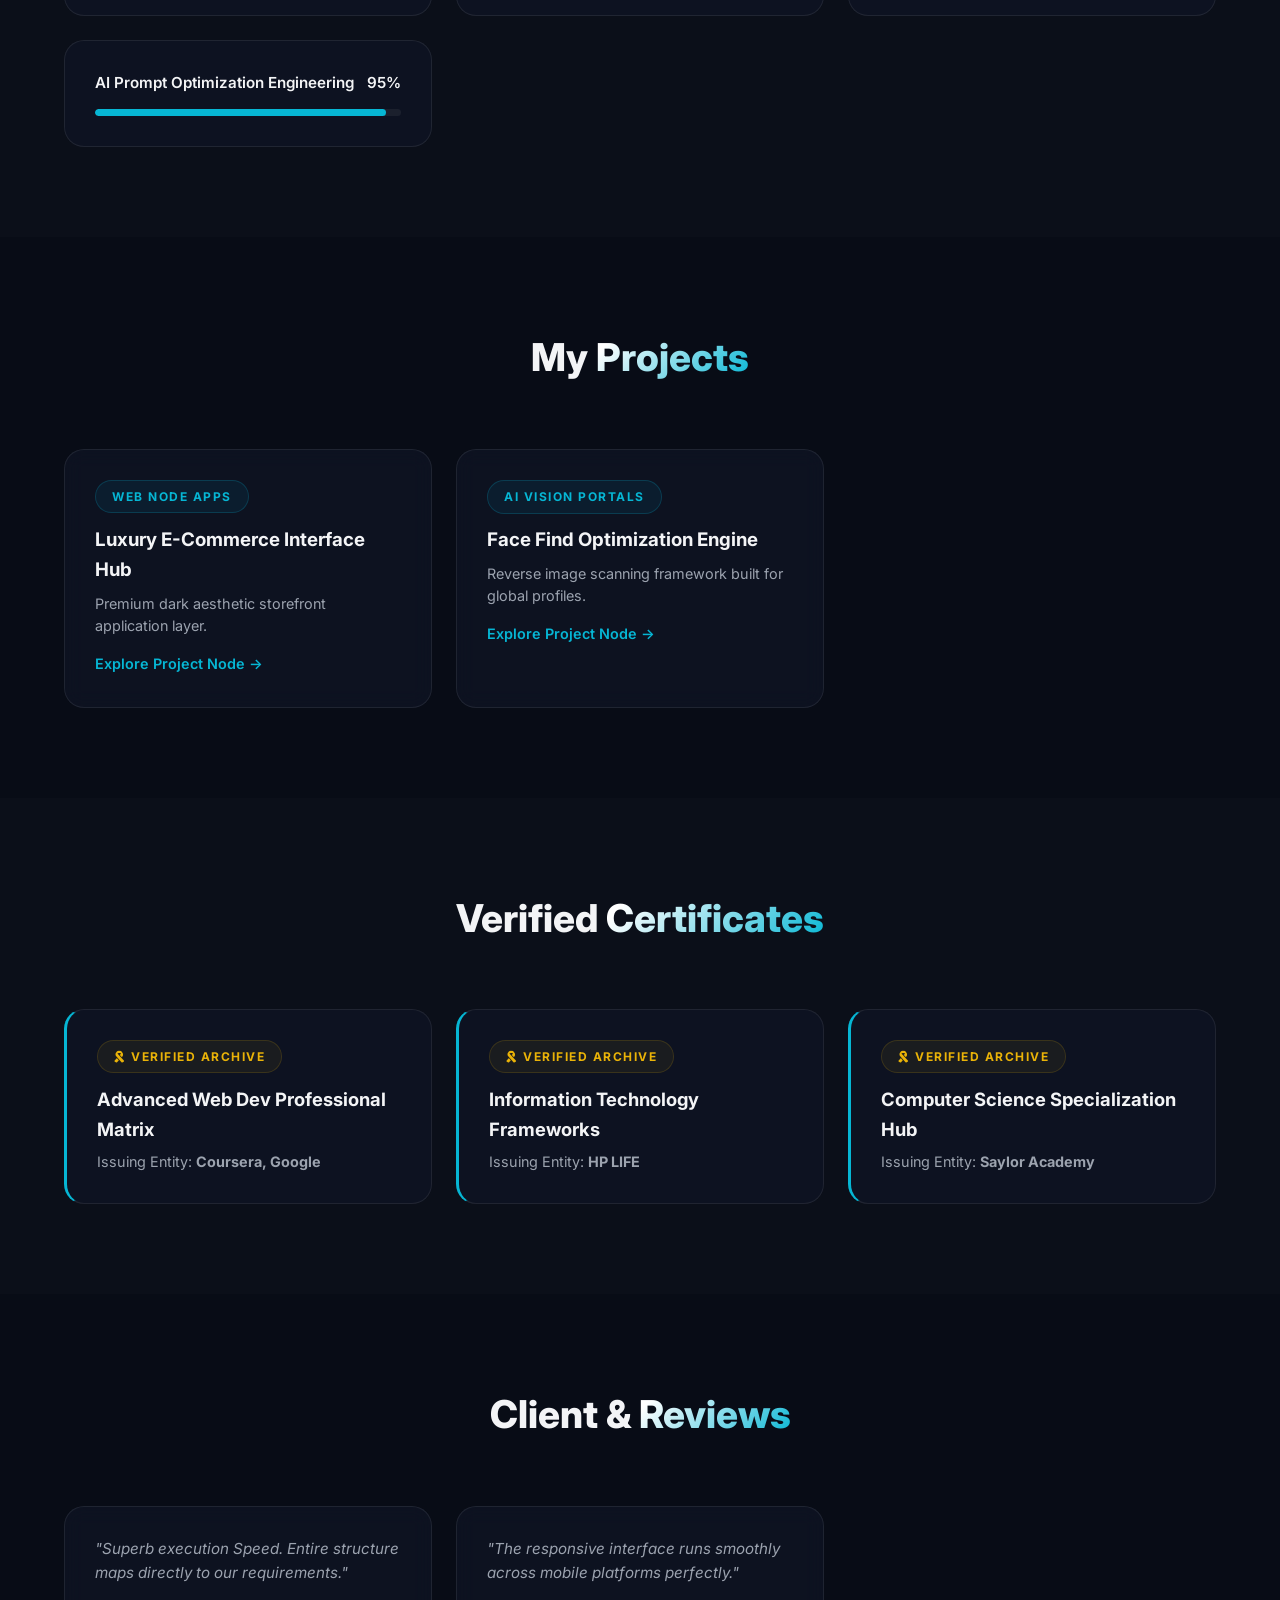
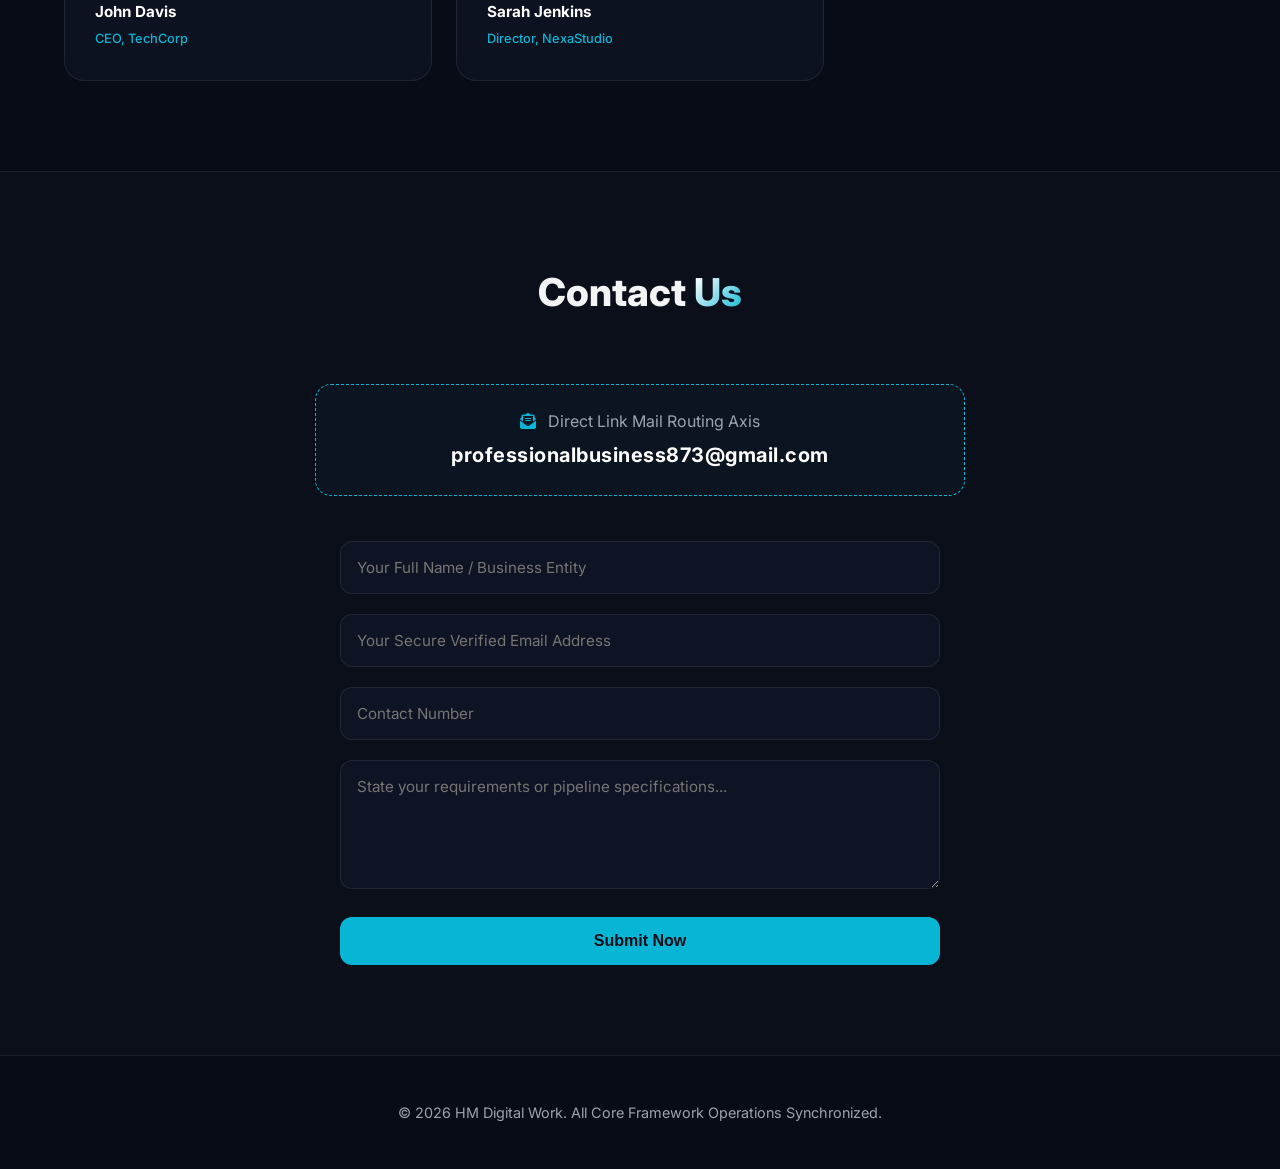
==== commit 860f70cc: "index.html" ====
--- a/index.html
+++ b/index.html
@@ -118,7 +118,7 @@
     <!-- Transmission Intake Network -->
     <section id="contact" style="border-top:1px solid var(--border); background: rgba(255,255,255,0.01);">
         <div class="container">
-            <h2 class="section-title">Contact<span class="gradient-text">Us</span></h2>
+            <h2 class="section-title">Contact <span class="gradient-text">Us</span></h2>
             
             <div class="email-direct-box">
                 <p style="color:var(--text-secondary); margin-bottom:5px;"><i class="fas fa-envelope-open-text" style="color:var(--neon-cyan); margin-right:8px;"></i> Direct Link Mail Routing Axis</p>
@@ -127,10 +127,11 @@
 
             <div style="max-width:600px; margin:0 auto;">
                 <form id="main-contact-form" style="display:flex; flex-direction:column; gap:20px;">
-                    <div class="form-group"><input type="text" id="form-name" placeholder="Your Full Identity / Business Entity" required></div>
+                    <div class="form-group"><input type="text" id="form-name" placeholder="Your Full Name / Business Entity" required></div>
                     <div class="form-group"><input type="email" id="form-email" placeholder="Your Secure Verified Email Address" required></div>
+                    <div class="form-group"><input type="contact" id="form-contact" placeholder="Contact Number" required></div>
                     <div class="form-group"><textarea id="form-msg" rows="5" placeholder="State your requirements or pipeline specifications..." required></textarea></div>
-                    <button type="submit" class="btn-premium" style="justify-content:center;">Transmit Signal Matrix</button>
+                    <button type="submit" class="btn-premium" style="justify-content:center;">Submit Now</button>
                 </form>
             </div>
         </div>
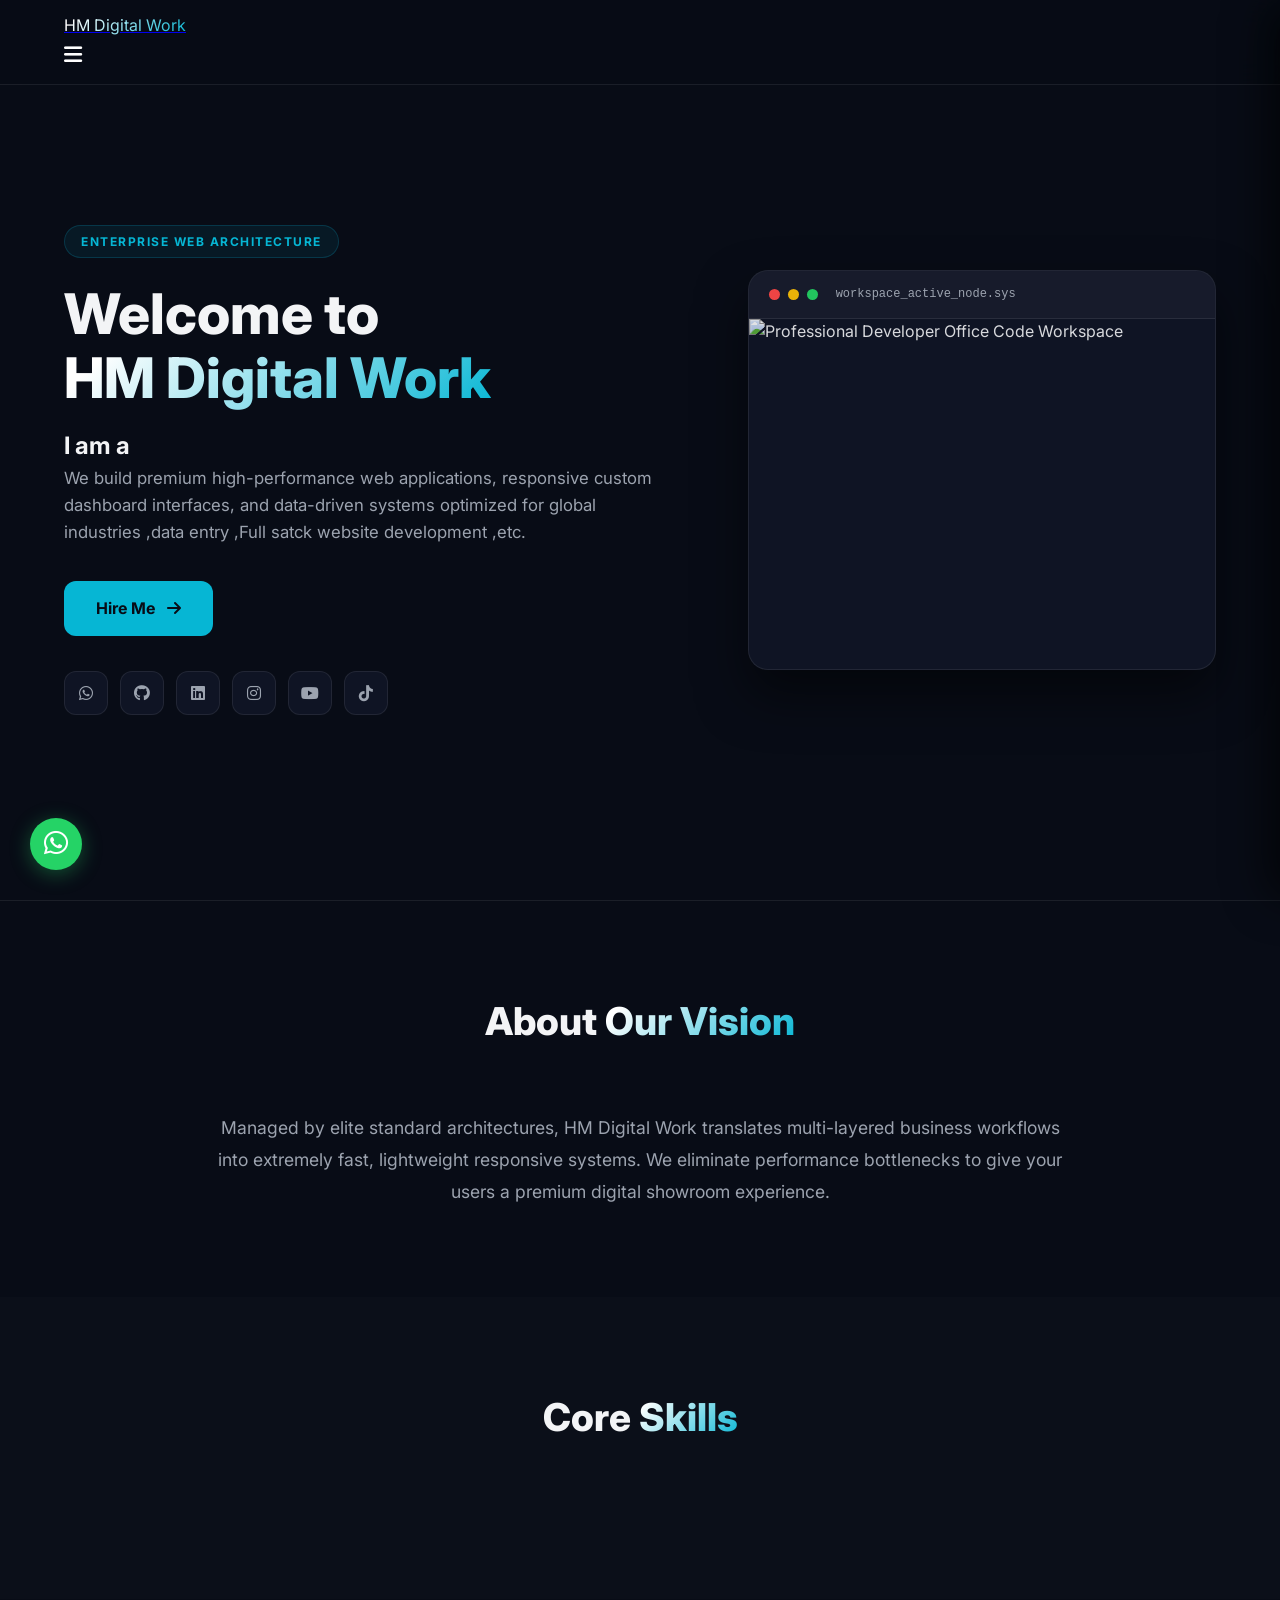
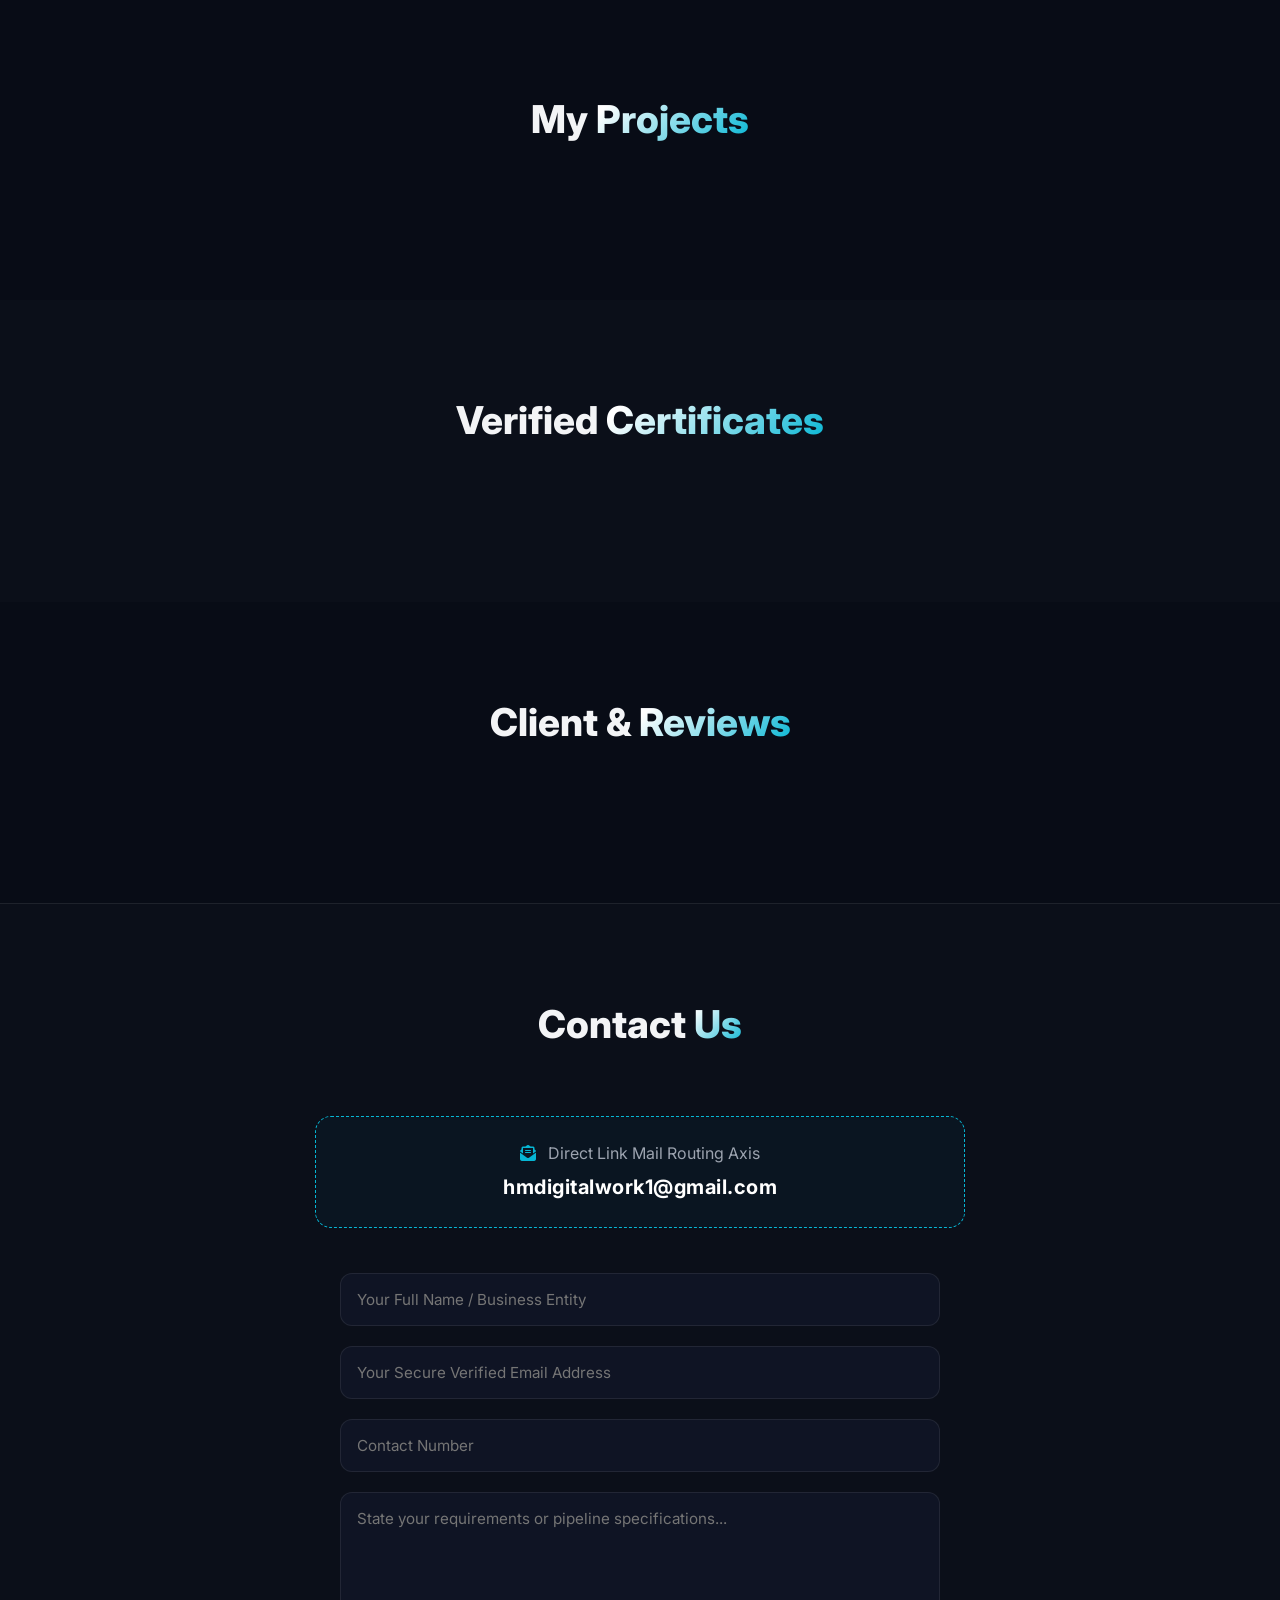
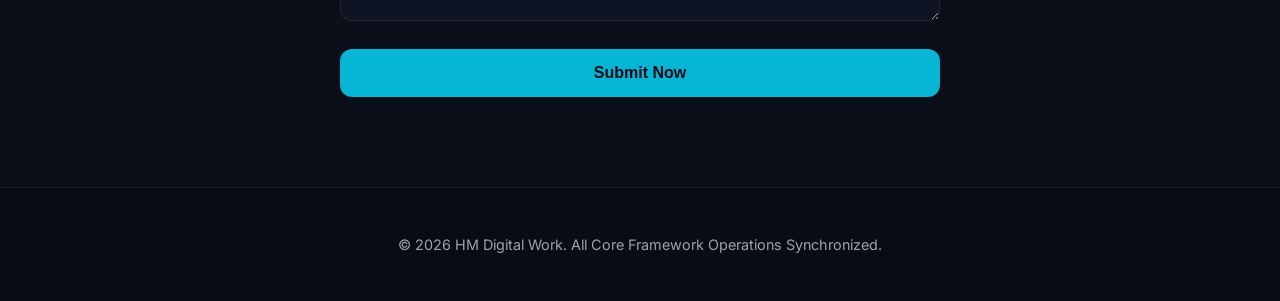
==== commit fd6ff353: "Update contact email and button text in index.html" ====
--- a/index.html
+++ b/index.html
@@ -10,11 +10,9 @@
 </head>
 <body>
 
-    <!-- Scroll & Chat Matrix Anchors -->
     <a href="#home" class="back-to-top" id="backToTopBtn"><i class="fas fa-chevron-up"></i></a>
     <a href="#" class="whatsapp-floating-trigger" target="_blank" title="Connect Over WhatsApp Live Engine"><i class="fab fa-whatsapp"></i></a>
 
-    <!-- Top Navigation Grid -->
     <nav class="navbar">
         <div class="nav-container container">
             <a href="#" class="logo">
@@ -37,7 +35,6 @@
         </div>
     </nav>
 
-    <!-- Hero Display Platform -->
     <section id="home" class="hero-section">
         <div class="container hero-grid-wrapper">
             <div class="hero-content">
@@ -47,7 +44,7 @@
                 <p>We build premium high-performance web applications, responsive custom dashboard interfaces, and data-driven systems optimized for global industries ,data entry ,Full satck website development ,etc.</p>
                 
                 <div style="margin-bottom: 35px;">
-                    <a href="#contact" class="btn-premium">Hire Expert System <i class="fas fa-arrow-right"></i></a>
+                    <a href="#contact" class="btn-premium">Hire Me <i class="fas fa-arrow-right"></i></a>
                 </div>
 
                 <div class="social-row">
@@ -60,7 +57,6 @@
                 </div>
             </div>
             
-            <!-- Professional Developer Working in Office Mockup Container -->
             <div class="hero-tech-frame">
                 <div class="cyber-window-header">
                     <span class="dot red"></span><span class="dot yellow"></span><span class="dot green"></span>
@@ -73,7 +69,6 @@
         </div>
     </section>
 
-    <!-- Core About Section -->
     <section id="about" style="border-top: 1px solid var(--border);">
         <div class="container">
             <h2 class="section-title">About <span class="gradient-text">Our Vision</span></h2>
@@ -83,7 +78,6 @@
         </div>
     </section>
 
-    <!-- Skills Output Core -->
     <section id="skills" style="background: rgba(255,255,255,0.01);">
         <div class="container">
             <h2 class="section-title">Core <span class="gradient-text">Skills</span></h2>
@@ -91,7 +85,6 @@
         </div>
     </section>
 
-    <!-- Projects Grid Matrix -->
     <section id="projects">
         <div class="container">
             <h2 class="section-title">My <span class="gradient-text">Projects</span></h2>
@@ -99,7 +92,6 @@
         </div>
     </section>
 
-    <!-- New Verifiable Certificates Grid Node -->
     <section id="certificates" style="background: rgba(255,255,255,0.01);">
         <div class="container">
             <h2 class="section-title">Verified <span class="gradient-text">Certificates</span></h2>
@@ -107,7 +99,6 @@
         </div>
     </section>
 
-    <!-- Reviews Grid Node -->
     <section id="testimonials">
         <div class="container">
             <h2 class="section-title">Client & <span class="gradient-text">Reviews</span></h2>
@@ -115,21 +106,20 @@
         </div>
     </section>
 
-    <!-- Transmission Intake Network -->
     <section id="contact" style="border-top:1px solid var(--border); background: rgba(255,255,255,0.01);">
         <div class="container">
             <h2 class="section-title">Contact <span class="gradient-text">Us</span></h2>
             
             <div class="email-direct-box">
                 <p style="color:var(--text-secondary); margin-bottom:5px;"><i class="fas fa-envelope-open-text" style="color:var(--neon-cyan); margin-right:8px;"></i> Direct Link Mail Routing Axis</p>
-                <strong>professionalbusiness873@gmail.com</strong>
+                <strong>hmdigitalwork1@gmail.com</strong>
             </div>
 
             <div style="max-width:600px; margin:0 auto;">
                 <form id="main-contact-form" style="display:flex; flex-direction:column; gap:20px;">
                     <div class="form-group"><input type="text" id="form-name" placeholder="Your Full Name / Business Entity" required></div>
                     <div class="form-group"><input type="email" id="form-email" placeholder="Your Secure Verified Email Address" required></div>
-                    <div class="form-group"><input type="contact" id="form-contact" placeholder="Contact Number" required></div>
+                    <div class="form-group"><input type="text" id="form-contact" placeholder="Contact Number" required></div>
                     <div class="form-group"><textarea id="form-msg" rows="5" placeholder="State your requirements or pipeline specifications..." required></textarea></div>
                     <button type="submit" class="btn-premium" style="justify-content:center;">Submit Now</button>
                 </form>
@@ -141,6 +131,6 @@
         <p>&copy; 2026 HM Digital Work. All Core Framework Operations Synchronized.</p>
     </footer>
 
-    <script src="script.js"></script>
+    <script type="module" src="script.js"></script>
 </body>
 </html>
